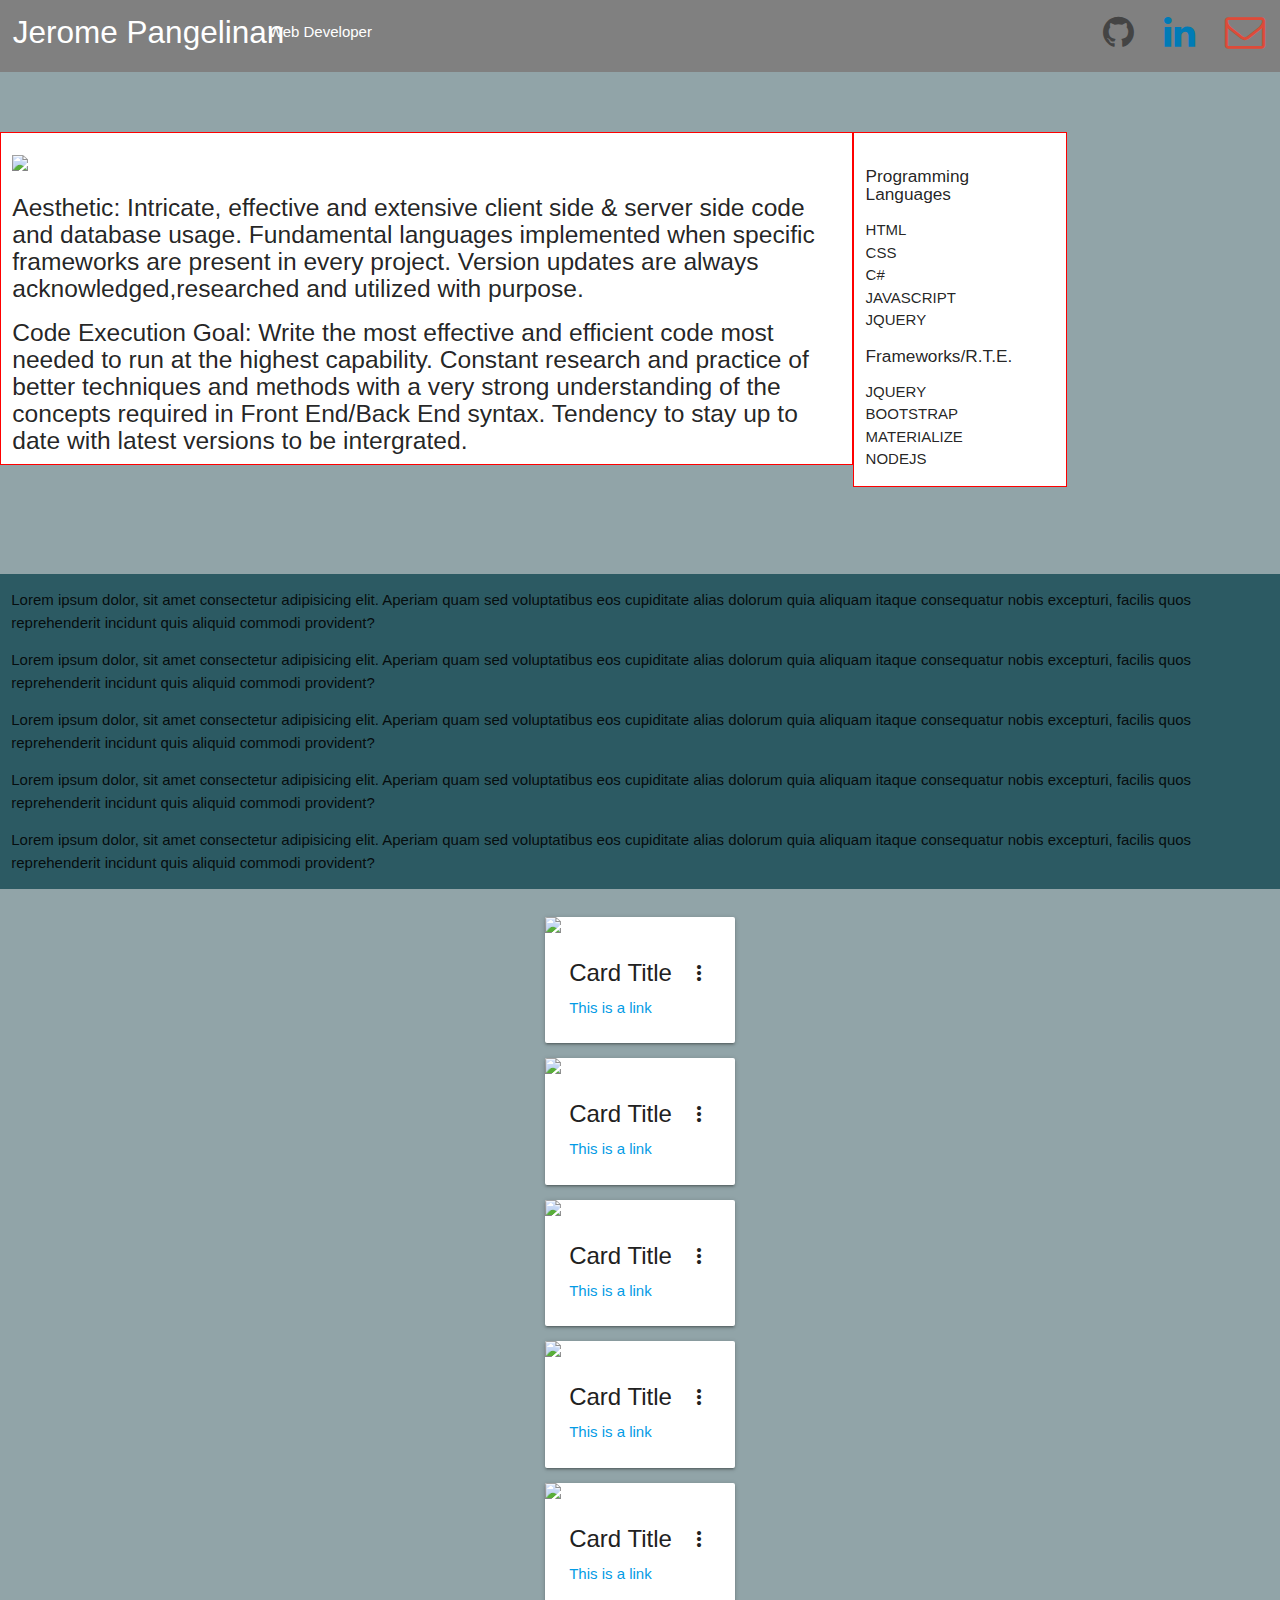
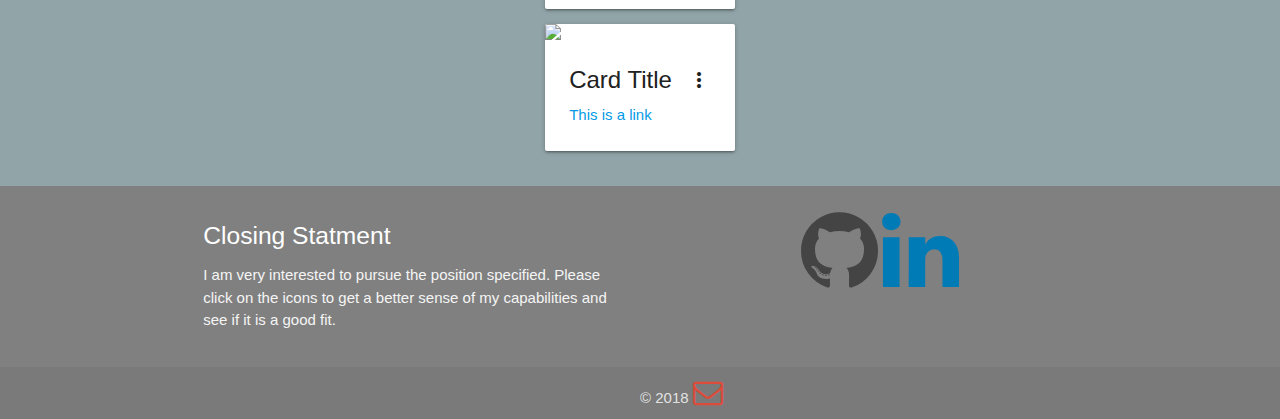
==== index.html @ c940fca6 "versionY" ====
<!doctype html>
<html>

<head>
  <meta charset="utf-8" />
  <meta http-equiv="X-UA-Compatible" content="IE=edge">
  <title>Page Title</title>
  <meta name="viewport" content="width=device-width, initial-scale=1">
  <link rel="stylesheet" href="https://cdnjs.cloudflare.com/ajax/libs/materialize/1.0.0/css/materialize.min.css">
  <link href="https://fonts.googleapis.com/icon?family=Material+Icons" rel="stylesheet">
  <link rel="stylesheet" href="https://maxcdn.bootstrapcdn.com/font-awesome/4.7.0/css/font-awesome.min.css">
  <!-- <link rel="stylesheet" type="text/css" media="screen" href="assets/css/meyer.css" /> -->
  <link rel="stylesheet" type="text/css" media="screen" href="assets/css/style.css" />

</head>

<body>
  <!-- Dropdown Structure -->
  <!-- <ul id="dropdown1" class="dropdown-content">
    <li><a href="#!">Project 1</a></li>
    <li><a href="#!">Project 2</a></li>
    <li class="divider"></li>
    <li><a href="#!">Burger</a></li>
    <li><a href="#!">Liri-Bot</a></li>
    <li><a href="#!">Friend Finder</a></li>
  </ul> -->
  <nav>
    <div id="nav" class="nav-wrapper">
      <a id="name" class="brand-logo">Jerome Pangelinan</a><a id="title">Web Developer</a>
      <ul class="right hide-on-med-and-down">
        <li><a id="github" class="nav-link" href="https://github.com/jponly" target="_blank"><i class="fa fa-github"
              style="font-size:36px; color:#444444"></i><span class="sr-only">(current)</span></a></li>
        <li> <a id="linkedin" class="nav-link" href="https://www.linkedin.com/in/jerome-pangelinan-09162031/" target="_blank"><i
              class="fa fa-linkedin" style="font-size:36px; color:#007BB6"></i><span class="sr-only">(current)</span></a></li>
        <li><a href="mailto:jpangeli514@gmail.com" target="_blank" id="send_email"><i class="	fa fa-envelope-o" style="font-size:40px;color:#DD4B39"></i></a></li>
        <!-- Dropdown Trigger -->
        <!-- <li><a class="dropdown-trigger" href="#!" data-target="dropdown1">Projects<i class="material-icons right"></i></a></li> -->
      </ul>
    </div>
  </nav>
  <br>
  <br>
  <br>

  <div class="row">
    <div id="bio" class="col s12 m4 l8">
      <br>
      <img id="photo" src="assets/css/medotcom.jpg">
      <h5 id="about_me" class="text_modif">Aesthetic: Intricate, effective and extensive client side & server side code
        and database usage. Fundamental languages implemented when specific frameworks are present in every project.
        Version updates are always acknowledged,researched and utilized with purpose.</h5>
      <h5 id="para2" class="text_modif">
        Code Execution Goal: Write the most effective and efficient code most needed to run at the highest capability.
        Constant research and practice of better techniques and methods with a very strong understanding of the
        concepts required in Front End/Back End syntax. Tendency to stay up to date with latest versions to be
        intergrated.</h5>

    </div>
    <div id="skills" class="col s12 m4 l2">
      <br>
      <h6 class="text_modif">Programming Languages</h6>
      <ul class="text_modif">
        <li>HTML</li>
        <li>CSS</li>
        <li>C#</li>
        <li>JAVASCRIPT</li>
        <li>JQUERY</li>

      </ul>
      <h6 class="text_modif">Frameworks/R.T.E.</h6>
      <ul class="text_modif">
        <li>JQUERY</li>
        <li>BOOTSTRAP</li>
        <li>MATERIALIZE</li>
        <li>NODEJS</li>
      </ul>

    </div>
  </div>
  <br>
  <br>
  <br>
  <div class="row">
      <div id="projectpages" class="col s12">
       <p>Lorem ipsum dolor, sit amet consectetur adipisicing elit. Aperiam quam sed voluptatibus eos cupiditate alias dolorum quia aliquam itaque consequatur nobis excepturi, facilis quos reprehenderit incidunt quis aliquid commodi provident?</p>
       <p>Lorem ipsum dolor, sit amet consectetur adipisicing elit. Aperiam quam sed voluptatibus eos cupiditate alias dolorum quia aliquam itaque consequatur nobis excepturi, facilis quos reprehenderit incidunt quis aliquid commodi provident?</p>
       <p>Lorem ipsum dolor, sit amet consectetur adipisicing elit. Aperiam quam sed voluptatibus eos cupiditate alias dolorum quia aliquam itaque consequatur nobis excepturi, facilis quos reprehenderit incidunt quis aliquid commodi provident?</p>
       <p>Lorem ipsum dolor, sit amet consectetur adipisicing elit. Aperiam quam sed voluptatibus eos cupiditate alias dolorum quia aliquam itaque consequatur nobis excepturi, facilis quos reprehenderit incidunt quis aliquid commodi provident?</p>
       <p>Lorem ipsum dolor, sit amet consectetur adipisicing elit. Aperiam quam sed voluptatibus eos cupiditate alias dolorum quia aliquam itaque consequatur nobis excepturi, facilis quos reprehenderit incidunt quis aliquid commodi provident?</p>
        
      </div>
    </div>

  </div>
  <div id="thirdpage" class="row">
    <div class="col s12">
      <div class="card">
        <div class="card-image waves-effect waves-block waves-light">
          <img class="activator" src="images/office.jpg">
        </div>
        <div class="card-content">
          <span class="card-title activator grey-text text-darken-4">Card Title<i class="material-icons right">more_vert</i></span>
          <p><a href="#">This is a link</a></p>
        </div>
        <div class="card-reveal">
          <span class="card-title grey-text text-darken-4">Card Title<i class="material-icons right">close</i></span>
          <p>Here is some more information about this product that is only revealed once clicked on.</p>
        </div>
      </div>
      <div class="card">
        <div class="card-image waves-effect waves-block waves-light">
          <img class="activator" src="images/office.jpg">
        </div>
        <div class="card-content">
          <span class="card-title activator grey-text text-darken-4">Card Title<i class="material-icons right">more_vert</i></span>
          <p><a href="#">This is a link</a></p>
        </div>
        <div class="card-reveal">
          <span class="card-title grey-text text-darken-4">Card Title<i class="material-icons right">close</i></span>
          <p>Here is some more information about this product that is only revealed once clicked on.</p>
        </div>
      </div>
      <div class="card">
        <div class="card-image waves-effect waves-block waves-light">
          <img class="activator" src="images/office.jpg">
        </div>
        <div class="card-content">
          <span class="card-title activator grey-text text-darken-4">Card Title<i class="material-icons right">more_vert</i></span>
          <p><a href="#">This is a link</a></p>
        </div>
        <div class="card-reveal">
          <span class="card-title grey-text text-darken-4">Card Title<i class="material-icons right">close</i></span>
          <p>Here is some more information about this product that is only revealed once clicked on.</p>
        </div>
      </div>
      <div class="card">
        <div class="card-image waves-effect waves-block waves-light">
          <img class="activator" src="images/office.jpg">
        </div>
        <div class="card-content">
          <span class="card-title activator grey-text text-darken-4">Card Title<i class="material-icons right">more_vert</i></span>
          <p><a href="#">This is a link</a></p>
        </div>
        <div class="card-reveal">
          <span class="card-title grey-text text-darken-4">Card Title<i class="material-icons right">close</i></span>
          <p>Here is some more information about this product that is only revealed once clicked on.</p>
        </div>
      </div>
      <div class="card">
        <div class="card-image waves-effect waves-block waves-light">
          <img class="activator" src="images/office.jpg">
        </div>
        <div class="card-content">
          <span class="card-title activator grey-text text-darken-4">Card Title<i class="material-icons right">more_vert</i></span>
          <p><a href="#">This is a link</a></p>
        </div>
        <div class="card-reveal">
          <span class="card-title grey-text text-darken-4">Card Title<i class="material-icons right">close</i></span>
          <p>Here is some more information about this product that is only revealed once clicked on.</p>
        </div>
      </div>
      <div class="card">
        <div class="card-image waves-effect waves-block waves-light">
          <img class="activator" src="images/office.jpg">
        </div>
        <div class="card-content">
          <span class="card-title activator grey-text text-darken-4">Card Title<i class="material-icons right">more_vert</i></span>
          <p><a href="#">This is a link</a></p>
        </div>
        <div class="card-reveal">
          <span class="card-title grey-text text-darken-4">Card Title<i class="material-icons right">close</i></span>
          <p>Here is some more information about this product that is only revealed once clicked on.</p>
        </div>
      </div>

    </div>
  </div>



  <!-- footer -->
  <footer id="footers" class="page-footer">
    <div class="container">
      <div class="row">
        <div class="col l6 s12">
          <h5 class="white-text">Closing Statment</h5>
          <p class="grey-text text-lighten-4">I am very interested to pursue the position specified. Please click on
            the icons to get a better sense of my capabilities and see if it is a good fit.</p>
        </div>
        <div class="col l4 offset-l2 s12">
          <!-- <h5 class="white-text">Links</h5> -->
          <a id="github" class="nav-link" href="https://github.com/jponly" target="_blank"><i class="fa fa-github"
              style="font-size:6rem; color:#444444"></i><span class="sr-only">(current)</span></a>
          <a id="linkedin" class="nav-link" href="https://www.linkedin.com/in/jerome-pangelinan-09162031/" target="_blank"><i
              class="fa fa-linkedin" style="font-size:6rem; color:#007BB6"></i><span class="sr-only">(current)</span></a>


        </div>
      </div>
    </div>
    <div class="footer-copyright">
      <div id="footernote" class="container">
        © 2018  <a href="mailto:jpangeli514@gmail.com" target="_blank" id="send_email"><i class="	fa fa-envelope-o" style="font-size:2rem;color:#DD4B39"></i></a>
      </div>
    </div>
  </footer>






  <script src="http://code.jquery.com/jquery-3.3.1.slim.min.js" crossorigin="anonymous"></script>
  <script src="https://cdnjs.cloudflare.com/ajax/libs/materialize/1.0.0/js/materialize.min.js"></script>
  <script src="assets/js/main.js"></script>
</body>

</html>
---- assets/css/style.css ----
body {
    display: flex;
    min-height: 100vh;
    flex-direction: column;
    background-color: rgb(145, 164, 168);
  }

  main {
    flex: 1 0 auto;
  }

  #nav {
      background-color: gray;
      height: 113%;
  }
  #photo {
      width: 15%;
  }
  
#secondpage {

   width: 100%;
    height: 80%;
   
}
#bio {
    background-color:white;
    border: 1px solid red;
}
#skills {
    background-color:white;
    border: 1px solid red;
}

#projectpages {
    width: 100%;
    height: 80%;
    background-color: rgb(44, 90, 99);
}

#footers {
    width: 100%;
    background-color: grey;
}
#name {
    margin-left:1%;
}
#title {
    margin-left:21%;
}
#footernote {
    margin-left: 50%;
}
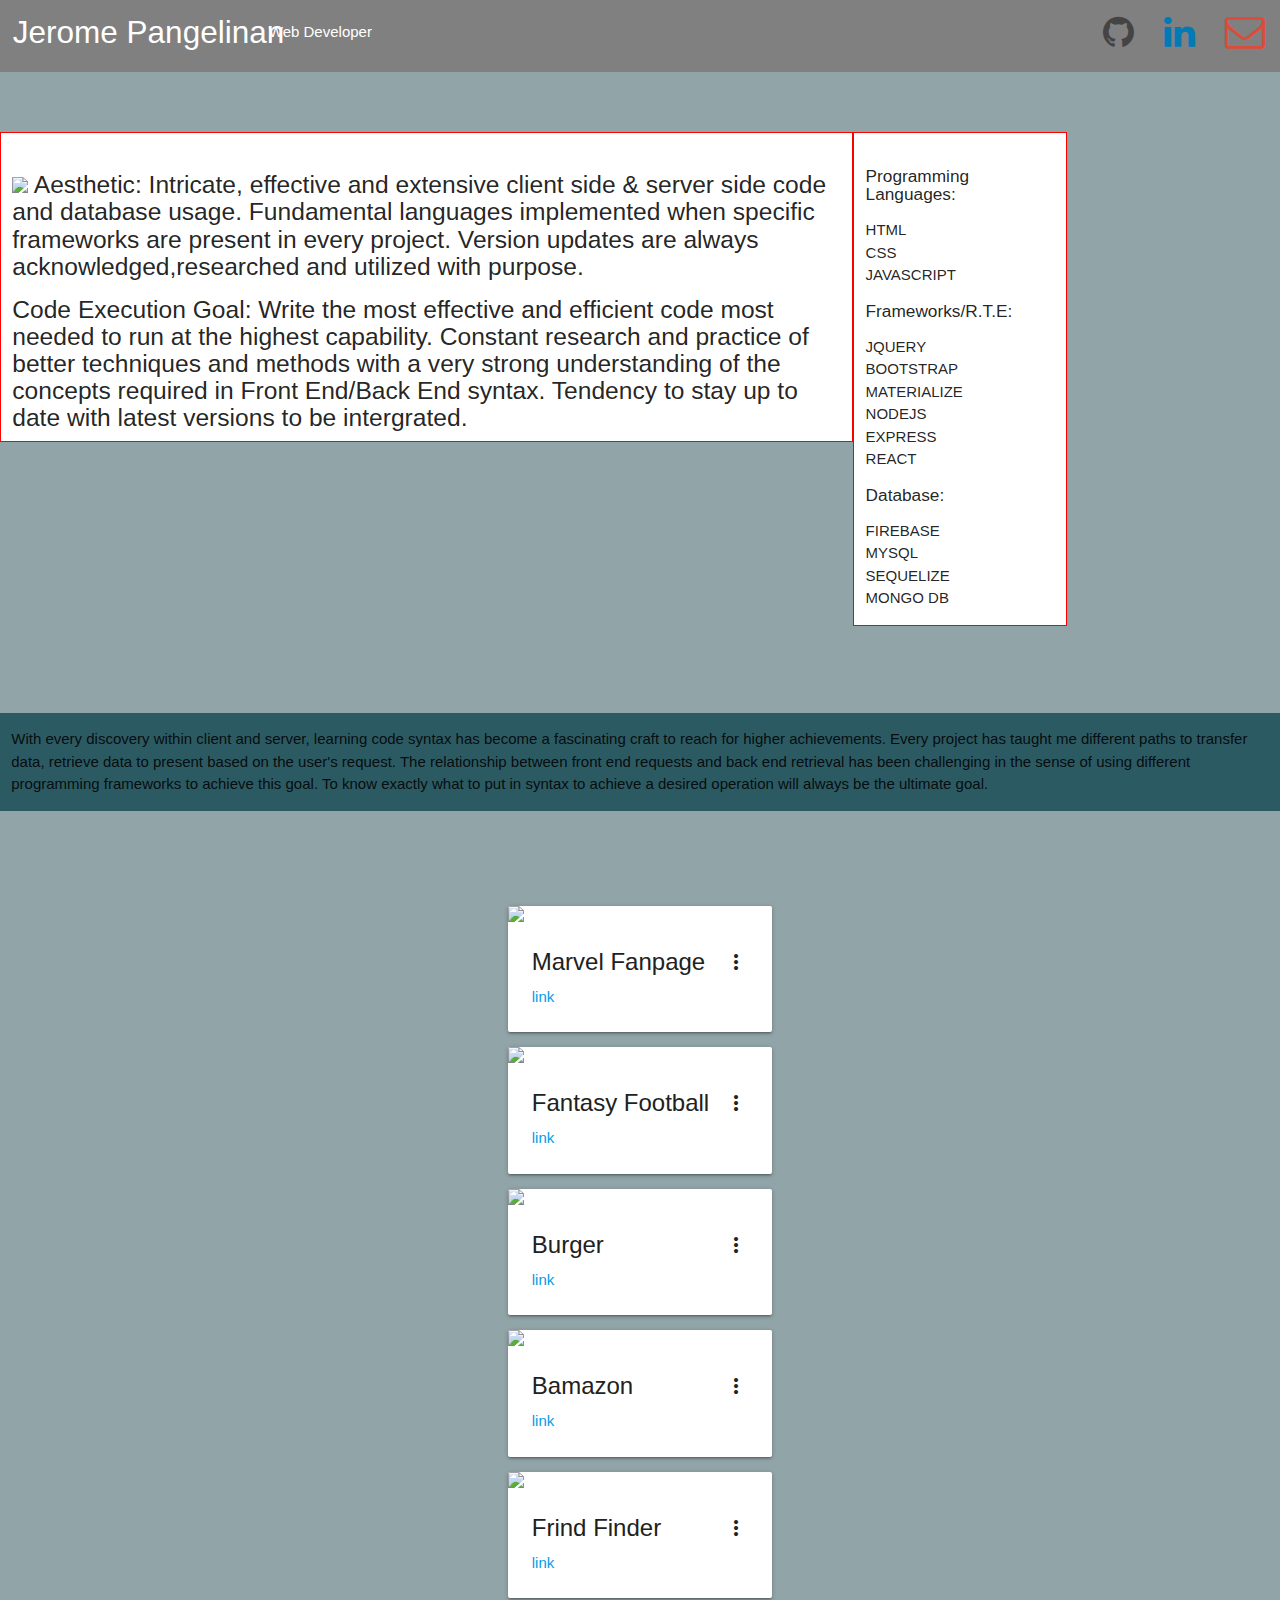
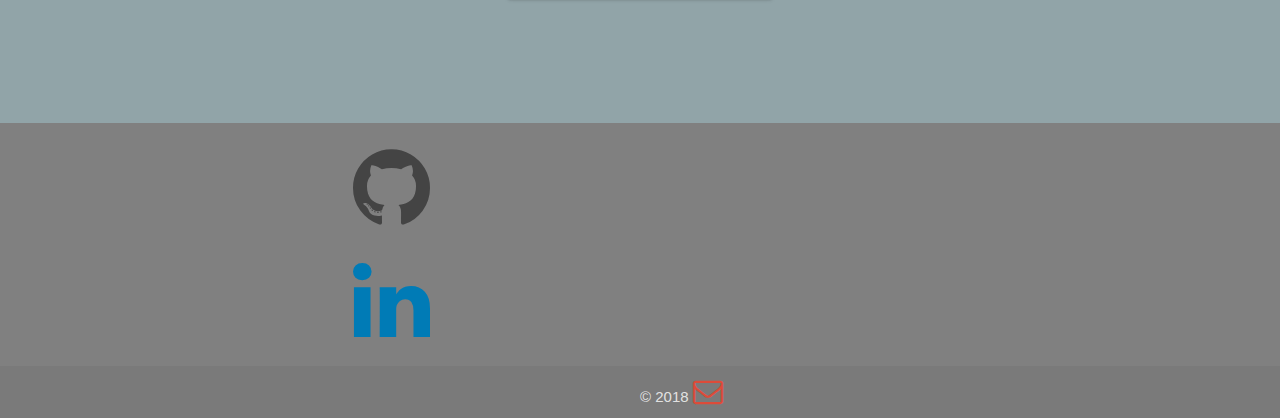
==== commit cca9cdc9: "versionD" ====
--- a/index.html
+++ b/index.html
@@ -4,26 +4,16 @@
 <head>
   <meta charset="utf-8" />
   <meta http-equiv="X-UA-Compatible" content="IE=edge">
-  <title>Page Title</title>
+  <title>JP Portfolio</title>
   <meta name="viewport" content="width=device-width, initial-scale=1">
   <link rel="stylesheet" href="https://cdnjs.cloudflare.com/ajax/libs/materialize/1.0.0/css/materialize.min.css">
   <link href="https://fonts.googleapis.com/icon?family=Material+Icons" rel="stylesheet">
   <link rel="stylesheet" href="https://maxcdn.bootstrapcdn.com/font-awesome/4.7.0/css/font-awesome.min.css">
-  <!-- <link rel="stylesheet" type="text/css" media="screen" href="assets/css/meyer.css" /> -->
   <link rel="stylesheet" type="text/css" media="screen" href="assets/css/style.css" />
 
 </head>
 
 <body>
-  <!-- Dropdown Structure -->
-  <!-- <ul id="dropdown1" class="dropdown-content">
-    <li><a href="#!">Project 1</a></li>
-    <li><a href="#!">Project 2</a></li>
-    <li class="divider"></li>
-    <li><a href="#!">Burger</a></li>
-    <li><a href="#!">Liri-Bot</a></li>
-    <li><a href="#!">Friend Finder</a></li>
-  </ul> -->
   <nav>
     <div id="nav" class="nav-wrapper">
       <a id="name" class="brand-logo">Jerome Pangelinan</a><a id="title">Web Developer</a>
@@ -33,8 +23,6 @@
         <li> <a id="linkedin" class="nav-link" href="https://www.linkedin.com/in/jerome-pangelinan-09162031/" target="_blank"><i
               class="fa fa-linkedin" style="font-size:36px; color:#007BB6"></i><span class="sr-only">(current)</span></a></li>
         <li><a href="mailto:jpangeli514@gmail.com" target="_blank" id="send_email"><i class="	fa fa-envelope-o" style="font-size:40px;color:#DD4B39"></i></a></li>
-        <!-- Dropdown Trigger -->
-        <!-- <li><a class="dropdown-trigger" href="#!" data-target="dropdown1">Projects<i class="material-icons right"></i></a></li> -->
       </ul>
     </div>
   </nav>
@@ -45,8 +33,8 @@
   <div class="row">
     <div id="bio" class="col s12 m4 l8">
       <br>
-      <img id="photo" src="assets/css/medotcom.jpg">
-      <h5 id="about_me" class="text_modif">Aesthetic: Intricate, effective and extensive client side & server side code
+      <h5 id="about_me" class="text_modif"><img id="photo" src="assets/css/me.jpg">
+        Aesthetic: Intricate, effective and extensive client side & server side code
         and database usage. Fundamental languages implemented when specific frameworks are present in every project.
         Version updates are always acknowledged,researched and utilized with purpose.</h5>
       <h5 id="para2" class="text_modif">
@@ -58,22 +46,32 @@
     </div>
     <div id="skills" class="col s12 m4 l2">
       <br>
-      <h6 class="text_modif">Programming Languages</h6>
+      <h6 class="text_modif">Programming Languages:</h6>
       <ul class="text_modif">
         <li>HTML</li>
         <li>CSS</li>
-        <li>C#</li>
         <li>JAVASCRIPT</li>
-        <li>JQUERY</li>
-
-      </ul>
-      <h6 class="text_modif">Frameworks/R.T.E.</h6>
+        
+
+      </ul>
+      <h6 class="text_modif">Frameworks/R.T.E:</h6>
       <ul class="text_modif">
         <li>JQUERY</li>
         <li>BOOTSTRAP</li>
         <li>MATERIALIZE</li>
         <li>NODEJS</li>
-      </ul>
+        <li>EXPRESS</li>
+        <li>REACT</li>
+      </ul>
+
+      <h6 class="text_modif">Database:</h6>
+      <ul class="text_modif">
+        <li>FIREBASE</li>
+        <li>MYSQL</li>
+        <li>SEQUELIZE</li>
+        <li>MONGO DB</li>
+      </ul>
+
 
     </div>
   </div>
@@ -81,117 +79,106 @@
   <br>
   <br>
   <div class="row">
-      <div id="projectpages" class="col s12">
-       <p>Lorem ipsum dolor, sit amet consectetur adipisicing elit. Aperiam quam sed voluptatibus eos cupiditate alias dolorum quia aliquam itaque consequatur nobis excepturi, facilis quos reprehenderit incidunt quis aliquid commodi provident?</p>
-       <p>Lorem ipsum dolor, sit amet consectetur adipisicing elit. Aperiam quam sed voluptatibus eos cupiditate alias dolorum quia aliquam itaque consequatur nobis excepturi, facilis quos reprehenderit incidunt quis aliquid commodi provident?</p>
-       <p>Lorem ipsum dolor, sit amet consectetur adipisicing elit. Aperiam quam sed voluptatibus eos cupiditate alias dolorum quia aliquam itaque consequatur nobis excepturi, facilis quos reprehenderit incidunt quis aliquid commodi provident?</p>
-       <p>Lorem ipsum dolor, sit amet consectetur adipisicing elit. Aperiam quam sed voluptatibus eos cupiditate alias dolorum quia aliquam itaque consequatur nobis excepturi, facilis quos reprehenderit incidunt quis aliquid commodi provident?</p>
-       <p>Lorem ipsum dolor, sit amet consectetur adipisicing elit. Aperiam quam sed voluptatibus eos cupiditate alias dolorum quia aliquam itaque consequatur nobis excepturi, facilis quos reprehenderit incidunt quis aliquid commodi provident?</p>
-        
-      </div>
-    </div>
-
-  </div>
+    <div id="projectpages" class="col s12">
+      <p> With every discovery within client and server, learning code syntax has become a fascinating craft to reach for higher
+        achievements. Every project has taught me different paths to transfer data, retrieve data to present based on the user's request.
+        The relationship between front end requests and back end retrieval has been challenging in the sense of using different programming frameworks to achieve this 
+        goal. To know exactly what to put in syntax to achieve a desired operation will always be the ultimate goal.
+     </p>
+
+    </div>
+  </div>
+
+  </div>
+  <br>
+  <br>
+  <br>
   <div id="thirdpage" class="row">
     <div class="col s12">
-      <div class="card">
-        <div class="card-image waves-effect waves-block waves-light">
-          <img class="activator" src="images/office.jpg">
-        </div>
-        <div class="card-content">
-          <span class="card-title activator grey-text text-darken-4">Card Title<i class="material-icons right">more_vert</i></span>
-          <p><a href="#">This is a link</a></p>
-        </div>
-        <div class="card-reveal">
-          <span class="card-title grey-text text-darken-4">Card Title<i class="material-icons right">close</i></span>
-          <p>Here is some more information about this product that is only revealed once clicked on.</p>
-        </div>
-      </div>
-      <div class="card">
-        <div class="card-image waves-effect waves-block waves-light">
-          <img class="activator" src="images/office.jpg">
-        </div>
-        <div class="card-content">
-          <span class="card-title activator grey-text text-darken-4">Card Title<i class="material-icons right">more_vert</i></span>
-          <p><a href="#">This is a link</a></p>
-        </div>
-        <div class="card-reveal">
-          <span class="card-title grey-text text-darken-4">Card Title<i class="material-icons right">close</i></span>
-          <p>Here is some more information about this product that is only revealed once clicked on.</p>
-        </div>
-      </div>
-      <div class="card">
-        <div class="card-image waves-effect waves-block waves-light">
-          <img class="activator" src="images/office.jpg">
-        </div>
-        <div class="card-content">
-          <span class="card-title activator grey-text text-darken-4">Card Title<i class="material-icons right">more_vert</i></span>
-          <p><a href="#">This is a link</a></p>
-        </div>
-        <div class="card-reveal">
-          <span class="card-title grey-text text-darken-4">Card Title<i class="material-icons right">close</i></span>
-          <p>Here is some more information about this product that is only revealed once clicked on.</p>
-        </div>
-      </div>
-      <div class="card">
-        <div class="card-image waves-effect waves-block waves-light">
-          <img class="activator" src="images/office.jpg">
-        </div>
-        <div class="card-content">
-          <span class="card-title activator grey-text text-darken-4">Card Title<i class="material-icons right">more_vert</i></span>
-          <p><a href="#">This is a link</a></p>
-        </div>
-        <div class="card-reveal">
-          <span class="card-title grey-text text-darken-4">Card Title<i class="material-icons right">close</i></span>
-          <p>Here is some more information about this product that is only revealed once clicked on.</p>
-        </div>
-      </div>
-      <div class="card">
-        <div class="card-image waves-effect waves-block waves-light">
-          <img class="activator" src="images/office.jpg">
-        </div>
-        <div class="card-content">
-          <span class="card-title activator grey-text text-darken-4">Card Title<i class="material-icons right">more_vert</i></span>
-          <p><a href="#">This is a link</a></p>
-        </div>
-        <div class="card-reveal">
-          <span class="card-title grey-text text-darken-4">Card Title<i class="material-icons right">close</i></span>
-          <p>Here is some more information about this product that is only revealed once clicked on.</p>
-        </div>
-      </div>
-      <div class="card">
-        <div class="card-image waves-effect waves-block waves-light">
-          <img class="activator" src="images/office.jpg">
-        </div>
-        <div class="card-content">
-          <span class="card-title activator grey-text text-darken-4">Card Title<i class="material-icons right">more_vert</i></span>
-          <p><a href="#">This is a link</a></p>
-        </div>
-        <div class="card-reveal">
-          <span class="card-title grey-text text-darken-4">Card Title<i class="material-icons right">close</i></span>
-          <p>Here is some more information about this product that is only revealed once clicked on.</p>
-        </div>
-      </div>
-
-    </div>
-  </div>
-
-
+      <div id="Marvel" class="card">
+        <div class="card-image waves-effect waves-block waves-light">
+          <img id="marvelPhoto" class="activator" src="assets/css/marvelFanpage.jpg">
+        </div>
+        <div class="card-content">
+          <span class="card-title activator grey-text text-darken-4">Marvel Fanpage<i class="material-icons right">more_vert</i></span>
+          <p><a href="https://jponly.github.io/Project1/" target="blank">link</a></p>
+        </div>
+        <div class="card-reveal">
+          <span class="card-title grey-text text-darken-4">Marvel Fanpage<i class="material-icons right">close</i></span>
+          <p>HTML Structure with added bootstrap elements for interactive fanpage.</p>
+        </div>
+      </div>
+      <div id="FantasyFootball" class="card">
+        <div class="card-image waves-effect waves-block waves-light">
+          <img id="ff" class="activator" src="assets/css/FFootball.jpg">
+        </div>
+        <div class="card-content">
+          <span class="card-title activator grey-text text-darken-4">Fantasy Football<i class="material-icons right">more_vert</i></span>
+          <p><a href="https://secret-taiga-75922.herokuapp.com/" target="blank">link</a></p>
+        </div>
+        <div class="card-reveal">
+          <span class="card-title grey-text text-darken-4">Fantasy Football<i class="material-icons right">close</i></span>
+          <p>M-V-C Paradigm utilize for "Scratcher" Fantasy Football one game play.</p>
+        </div>
+      </div>
+      <div id="Burger" class="card">
+        <div class="card-image waves-effect waves-block waves-light">
+          <img id="burger" class="activator" src="assets/css/burgerapp.jpg">
+        </div>
+        <div class="card-content">
+          <span class="card-title activator grey-text text-darken-4">Burger<i class="material-icons right">more_vert</i></span>
+          <p><a href="https://safe-beyond-42662.herokuapp.com/" target="blank">link</a></p>
+        </div>
+        <div class="card-reveal">
+          <span class="card-title grey-text text-darken-4">Burger<i class="material-icons right">close</i></span>
+          <p>App uses MySQL and Handlbars to log entry and status of eaten/non eaten burger entries.</p>
+        </div>
+      </div>
+      <div id="Bamazon" class="card">
+        <div class="card-image waves-effect waves-block waves-light">
+          <img id="bamazon" class="activator" src="assets/css/bamazonapp.jpg">
+        </div>
+        <div class="card-content">
+          <span class="card-title activator grey-text text-darken-4">Bamazon<i class="material-icons right">more_vert</i></span>
+          <p><a href="https://github.com/jponly/MYSQL-Store/blob/master/README.md" target="blank">link</a></p>
+        </div>
+        <div class="card-reveal">
+          <span class="card-title grey-text text-darken-4">Bamazon<i class="material-icons right">close</i></span>
+          <p>Command Line server only virtual store to purchase and alter products and inventory.</p>
+        </div>
+      </div>
+      <div id="FriendFind" class="card">
+        <div class="card-image waves-effect waves-block waves-light">
+          <img id="friendfind" class="activator" src="assets/css/friendfindapp.jpg">
+        </div>
+        <div class="card-content">
+          <span class="card-title activator grey-text text-darken-4">Frind Finder<i class="material-icons right">more_vert</i></span>
+          <p><a href="https://shielded-river-43702.herokuapp.com/" target="blank">link</a></p>
+        </div>
+        <div class="card-reveal">
+          <span class="card-title grey-text text-darken-4">Friend Finder<i class="material-icons right">close</i></span>
+          <p>Front-End and Back-End connect to pair friends based on entry of quiz answers to best match.</p>
+        </div>
+      </div>
+
+    </div>
+  </div>
+
+  <br>
+  <br>
+  <br>
+  <br>
 
   <!-- footer -->
   <footer id="footers" class="page-footer">
     <div class="container">
       <div class="row">
-        <div class="col l6 s12">
-          <h5 class="white-text">Closing Statment</h5>
-          <p class="grey-text text-lighten-4">I am very interested to pursue the position specified. Please click on
-            the icons to get a better sense of my capabilities and see if it is a good fit.</p>
-        </div>
-        <div class="col l4 offset-l2 s12">
-          <!-- <h5 class="white-text">Links</h5> -->
+        <div id="sociallink" class="col l4 offset-l2 s12">
           <a id="github" class="nav-link" href="https://github.com/jponly" target="_blank"><i class="fa fa-github"
               style="font-size:6rem; color:#444444"></i><span class="sr-only">(current)</span></a>
-          <a id="linkedin" class="nav-link" href="https://www.linkedin.com/in/jerome-pangelinan-09162031/" target="_blank"><i
+          <br>
+          <br>
+          <a id="linkedins" class="nav-link" href="https://www.linkedin.com/in/jerome-pangelinan-09162031/" target="_blank"><i
               class="fa fa-linkedin" style="font-size:6rem; color:#007BB6"></i><span class="sr-only">(current)</span></a>
 
 
@@ -200,7 +187,8 @@
     </div>
     <div class="footer-copyright">
       <div id="footernote" class="container">
-        © 2018  <a href="mailto:jpangeli514@gmail.com" target="_blank" id="send_email"><i class="	fa fa-envelope-o" style="font-size:2rem;color:#DD4B39"></i></a>
+        © 2018 <a href="mailto:jpangeli514@gmail.com" target="_blank" id="send_email"><i class="	fa fa-envelope-o"
+            style="font-size:2rem;color:#DD4B39"></i></a>
       </div>
     </div>
   </footer>
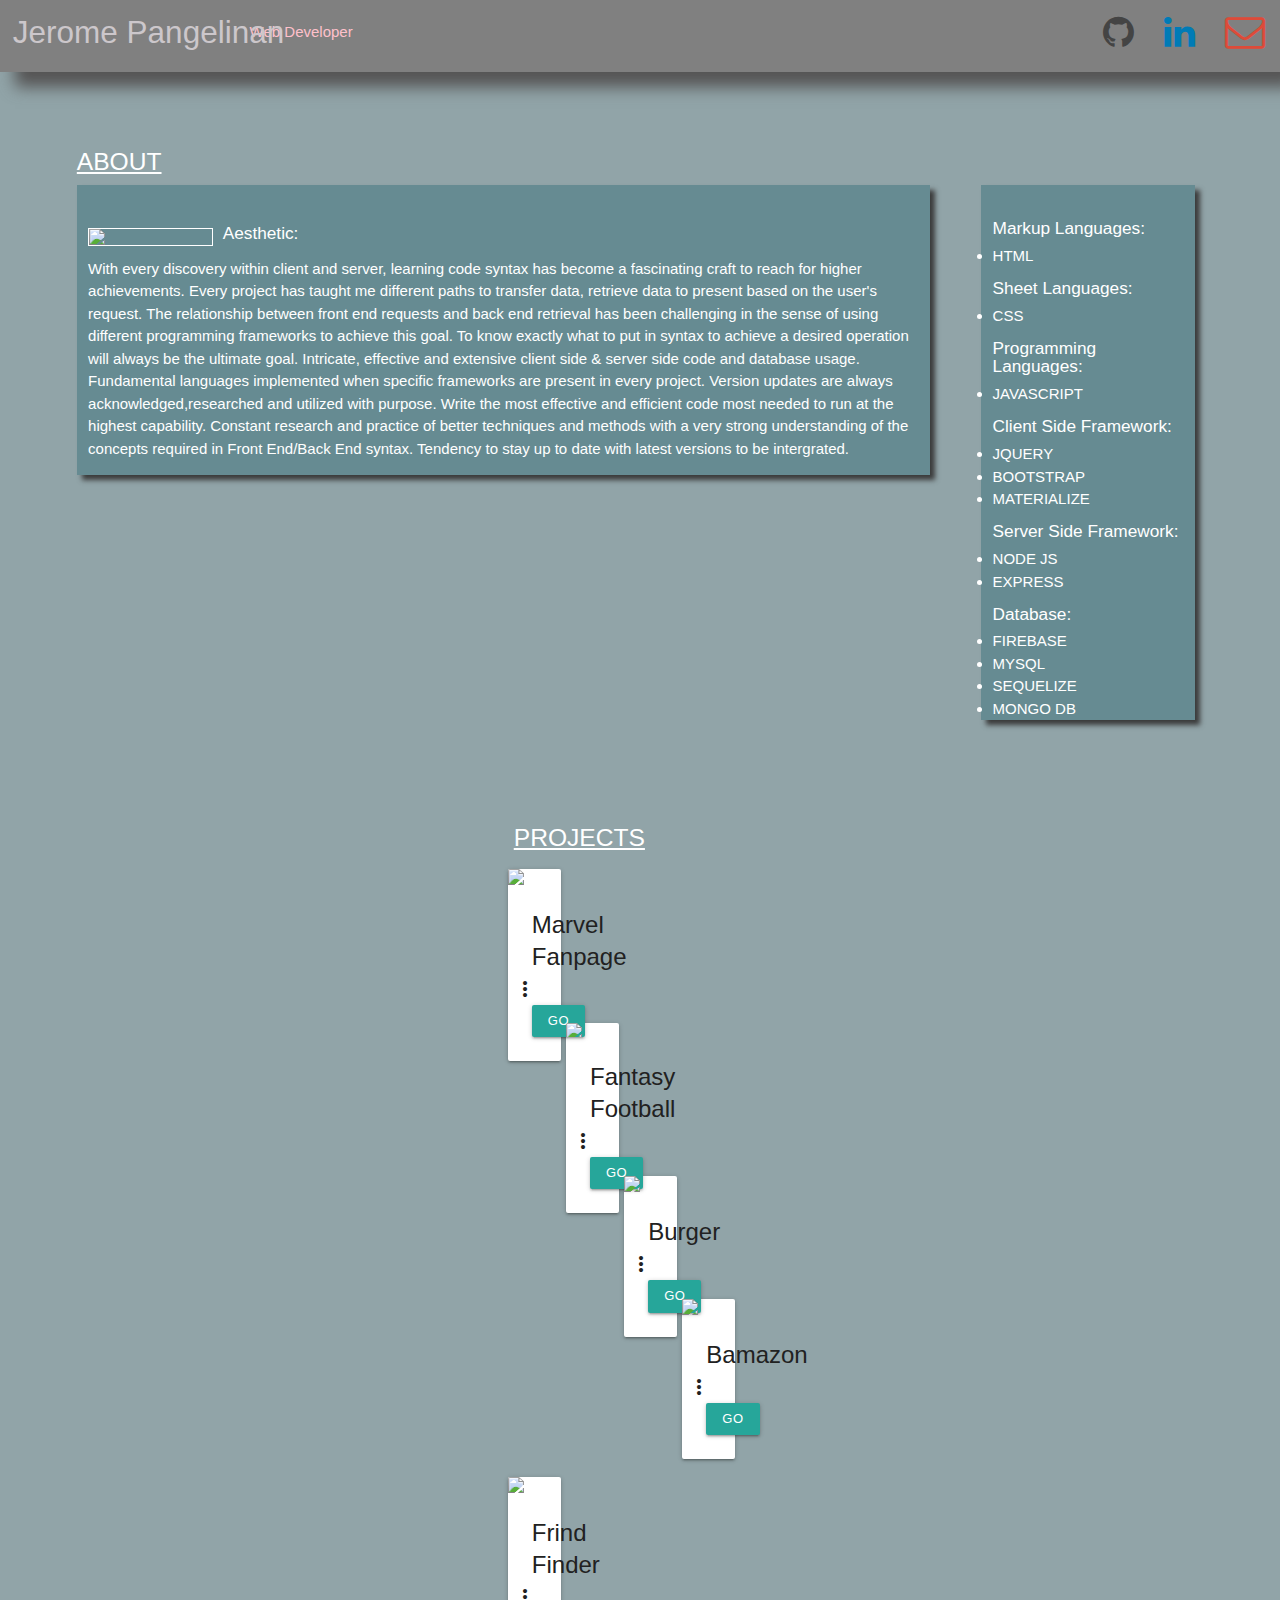
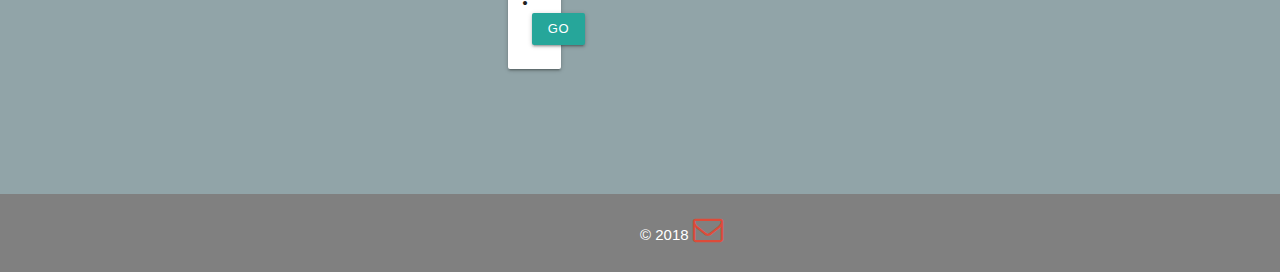
==== commit 9e7c7830: "revision" ====
--- a/index.html
+++ b/index.html
@@ -29,71 +29,79 @@
   <br>
   <br>
   <br>
-
+  <h5 id="ab"><u>ABOUT</u></h5>
   <div class="row">
     <div id="bio" class="col s12 m4 l8">
       <br>
-      <h5 id="about_me" class="text_modif"><img id="photo" src="assets/css/me.jpg">
-        Aesthetic: Intricate, effective and extensive client side & server side code
-        and database usage. Fundamental languages implemented when specific frameworks are present in every project.
-        Version updates are always acknowledged,researched and utilized with purpose.</h5>
-      <h5 id="para2" class="text_modif">
-        Code Execution Goal: Write the most effective and efficient code most needed to run at the highest capability.
+      <h5 id="about_me" class="text_modif"><img id="photo" src="assets/css/me.jpg" style="float: left; margin: 4px 10px 0px 0px;">
+        <h6><strong>Aesthetic:</strong></h6>
+        <p>With every discovery within client and server, learning code syntax has become a fascinating craft to reach
+          for higher
+          achievements. Every project has taught me different paths to transfer data, retrieve data to present based on
+          the user's request.
+          The relationship between front end requests and back end retrieval has been challenging in the sense of using
+          different programming frameworks to achieve this
+          goal. To know exactly what to put in syntax to achieve a desired operation will always be the ultimate goal.
+          Intricate, effective and extensive client side & server side code
+          and database usage. Fundamental languages implemented when specific frameworks are present in every project.
+          Version updates are always acknowledged,researched and utilized with purpose.
+          Write the most effective and efficient code most needed to run at the highest capability.
+          Constant research and practice of better techniques and methods with a very strong understanding of the
+          concepts required in Front End/Back End syntax. Tendency to stay up to date with latest versions to be
+          intergrated.</p>
+      </h5>
+      <!-- <h5 id="para2" class="text_modif">
+        <h6>Code Execution Goal:</h6>
+        Write the most effective and efficient code most needed to run at the highest capability.
         Constant research and practice of better techniques and methods with a very strong understanding of the
         concepts required in Front End/Back End syntax. Tendency to stay up to date with latest versions to be
-        intergrated.</h5>
-
+        intergrated.
+      </h5> -->
     </div>
     <div id="skills" class="col s12 m4 l2">
       <br>
-      <h6 class="text_modif">Programming Languages:</h6>
-      <ul class="text_modif">
+      <h6 class="text_modif"><strong>Markup Languages:</strong></h6>
+      <ul.a class="text_modif">
         <li>HTML</li>
-        <li>CSS</li>
-        <li>JAVASCRIPT</li>
-        
-
-      </ul>
-      <h6 class="text_modif">Frameworks/R.T.E:</h6>
-      <ul class="text_modif">
-        <li>JQUERY</li>
-        <li>BOOTSTRAP</li>
-        <li>MATERIALIZE</li>
-        <li>NODEJS</li>
-        <li>EXPRESS</li>
-        <li>REACT</li>
-      </ul>
-
-      <h6 class="text_modif">Database:</h6>
-      <ul class="text_modif">
-        <li>FIREBASE</li>
-        <li>MYSQL</li>
-        <li>SEQUELIZE</li>
-        <li>MONGO DB</li>
-      </ul>
+        <h6 class="text_modif"><strong>Sheet Languages:</strong></h6>
+        <ul.a class="text_modif">
+          <li>CSS</li>
+          <h6 class="text_modif"><strong>Programming Languages:</strong></h6>
+          <ul.a class="text_modif">
+            <li>JAVASCRIPT</li>
+
+
+            </ul>
+            <h6 class="text_modif"><strong>Client Side Framework:</strong></h6>
+            <ul.a class="text_modif">
+              <li>JQUERY</li>
+              <li>BOOTSTRAP</li>
+              <li>MATERIALIZE</li>
+              </ul>
+              </ul>
+              <h6 class="text_modif"><strong>Server Side Framework:</strong></h6>
+              <ul.a class="text_modif">
+                <li>NODE JS</li>
+                <li>EXPRESS</li>
+                </ul>
+                <h6 class="text_modif"><strong>Database:</strong></h6>
+                <ul.a class="text_modif">
+                  <li>FIREBASE</li>
+                  <li>MYSQL</li>
+                  <li>SEQUELIZE</li>
+                  <li>MONGO DB</li>
+                  </ul>
 
 
     </div>
   </div>
-  <br>
-  <br>
-  <br>
-  <div class="row">
-    <div id="projectpages" class="col s12">
-      <p> With every discovery within client and server, learning code syntax has become a fascinating craft to reach for higher
-        achievements. Every project has taught me different paths to transfer data, retrieve data to present based on the user's request.
-        The relationship between front end requests and back end retrieval has been challenging in the sense of using different programming frameworks to achieve this 
-        goal. To know exactly what to put in syntax to achieve a desired operation will always be the ultimate goal.
-     </p>
-
-    </div>
+
   </div>
-
-  </div>
   <br>
   <br>
   <br>
   <div id="thirdpage" class="row">
+      <h5 id="proj"><u>PROJECTS</u></h5>
     <div class="col s12">
       <div id="Marvel" class="card">
         <div class="card-image waves-effect waves-block waves-light">
@@ -101,7 +109,7 @@
         </div>
         <div class="card-content">
           <span class="card-title activator grey-text text-darken-4">Marvel Fanpage<i class="material-icons right">more_vert</i></span>
-          <p><a href="https://jponly.github.io/Project1/" target="blank">link</a></p>
+          <p><a href="https://jponly.github.io/Project1/" class="waves-effect waves-light btn-small" target="blank">GO</a></p>
         </div>
         <div class="card-reveal">
           <span class="card-title grey-text text-darken-4">Marvel Fanpage<i class="material-icons right">close</i></span>
@@ -114,7 +122,7 @@
         </div>
         <div class="card-content">
           <span class="card-title activator grey-text text-darken-4">Fantasy Football<i class="material-icons right">more_vert</i></span>
-          <p><a href="https://secret-taiga-75922.herokuapp.com/" target="blank">link</a></p>
+          <p><a href="https://secret-taiga-75922.herokuapp.com/" class="waves-effect waves-light btn-small" target="blank">GO</a></p>
         </div>
         <div class="card-reveal">
           <span class="card-title grey-text text-darken-4">Fantasy Football<i class="material-icons right">close</i></span>
@@ -127,7 +135,7 @@
         </div>
         <div class="card-content">
           <span class="card-title activator grey-text text-darken-4">Burger<i class="material-icons right">more_vert</i></span>
-          <p><a href="https://safe-beyond-42662.herokuapp.com/" target="blank">link</a></p>
+          <p><a href="https://safe-beyond-42662.herokuapp.com/" class="waves-effect waves-light btn-small" target="blank">GO</a></p>
         </div>
         <div class="card-reveal">
           <span class="card-title grey-text text-darken-4">Burger<i class="material-icons right">close</i></span>
@@ -140,7 +148,8 @@
         </div>
         <div class="card-content">
           <span class="card-title activator grey-text text-darken-4">Bamazon<i class="material-icons right">more_vert</i></span>
-          <p><a href="https://github.com/jponly/MYSQL-Store/blob/master/README.md" target="blank">link</a></p>
+          <p><a href="https://github.com/jponly/MYSQL-Store/blob/master/README.md" class="waves-effect waves-light btn-small"
+              target="blank">GO</a></p>
         </div>
         <div class="card-reveal">
           <span class="card-title grey-text text-darken-4">Bamazon<i class="material-icons right">close</i></span>
@@ -153,7 +162,7 @@
         </div>
         <div class="card-content">
           <span class="card-title activator grey-text text-darken-4">Frind Finder<i class="material-icons right">more_vert</i></span>
-          <p><a href="https://shielded-river-43702.herokuapp.com/" target="blank">link</a></p>
+          <p><a href="https://shielded-river-43702.herokuapp.com/" class="waves-effect waves-light btn-small" target="blank">GO</a></p>
         </div>
         <div class="card-reveal">
           <span class="card-title grey-text text-darken-4">Friend Finder<i class="material-icons right">close</i></span>
@@ -171,7 +180,7 @@
 
   <!-- footer -->
   <footer id="footers" class="page-footer">
-    <div class="container">
+    <!-- <div class="container">
       <div class="row">
         <div id="sociallink" class="col l4 offset-l2 s12">
           <a id="github" class="nav-link" href="https://github.com/jponly" target="_blank"><i class="fa fa-github"
@@ -184,12 +193,11 @@
 
         </div>
       </div>
-    </div>
-    <div class="footer-copyright">
-      <div id="footernote" class="container">
-        © 2018 <a href="mailto:jpangeli514@gmail.com" target="_blank" id="send_email"><i class="	fa fa-envelope-o"
-            style="font-size:2rem;color:#DD4B39"></i></a>
-      </div>
+    </div> -->
+    <!-- <div class="footer-copyright"> -->
+    <div id="footernote" class="container">
+      © 2018 <a href="mailto:jpangeli514@gmail.com" target="_blank" id="send_email"><i class="	fa fa-envelope-o" style="font-size:2rem;color:#DD4B39"></i></a>
+    </div>
     </div>
   </footer>
 
--- a/assets/css/style.css
+++ b/assets/css/style.css
@@ -12,9 +12,13 @@
   #nav {
       background-color: gray;
       height: 113%;
+      box-shadow: 15px 15px 15px rgb(85, 84, 84);
   }
   #photo {
       width: 15%;
+      border: 1px solid white;
+      margin-top: -3%;
+   
   }
   
 #secondpage {
@@ -24,18 +28,40 @@
    
 }
 #bio {
-    background-color:white;
-    border: 1px solid red;
+    margin-left:6%;
+    background-color:rgb(102, 139, 146);
+    /* border: .5px solid white; */
+    box-shadow: 5px 5px 5px rgb(59, 59, 59);
+    color:white;
+}
+#ab {
+    color:white;
+    margin-left:6%;
+}
+#proj {
+    color:white;
+    margin-left:6%;
+}
+#about_me {
+    font-size: 120%;
+   
+}
+#para2 {
+    font-size: 120%;
 }
 #skills {
-    background-color:white;
-    border: 1px solid red;
+    margin-left:4%;
+    background-color:rgb(102, 139, 146);
+    /* border: .5px solid white; */
+    box-shadow: 5px 5px 5px rgb(59, 59, 59);
+    color:white;
 }
 
 #projectpages {
     width: 100%;
     height: 80%;
-    background-color: rgb(44, 90, 99);
+    background-color:rgb(102, 139, 146);
+    color: white;
 }
 
 #footers {
@@ -44,10 +70,74 @@
 }
 #name {
     margin-left:1%;
+    color: rgb(204, 199, 203);
 }
 #title {
-    margin-left:21%;
+    margin-left:19.5%;
+    margin-bottom:3%;
+    color:pink;
 }
 #footernote {
     margin-left: 50%;
-}+    padding-bottom: 2%;
+}
+
+#sociallink {
+    margin-left:50%;
+}
+  
+    #Marvel {
+        width:20%;
+    }
+    #marvelPhoto {
+        width: 100%;
+    }
+    #FantasyFootball {
+        width:20%;
+        height:-5%; 
+        float:right;
+       margin-right:58%;
+       margin-top:-19.9%;
+       padding-bottom:-4%;
+    }
+
+    #ff {
+        width: 100%; 
+        margin-bottom: -4.5%; 
+    }
+    #Burger {
+        clear:both;
+        width:20%;
+        float:right;
+        margin-right:36%;
+        margin-top:-20%;
+    }
+    #burger {
+        width: 100%;
+        margin-bottom: 1%;
+    }
+    #FriendFind {
+       clear: both;
+        float:right;
+        width:20%;
+        margin-top:1%;
+        margin-right:80%;
+    }
+    #friendfind {
+        width: 100%;
+       
+    }
+    #Bamazon {
+        clear: both;
+        float:right;
+        width:20%;
+        margin-top:-20%;
+        margin-right:14%;
+        padding-top:-.6%;
+        
+    }
+    #bamazon {
+        width: 129%;
+        height:-3%;
+        
+    }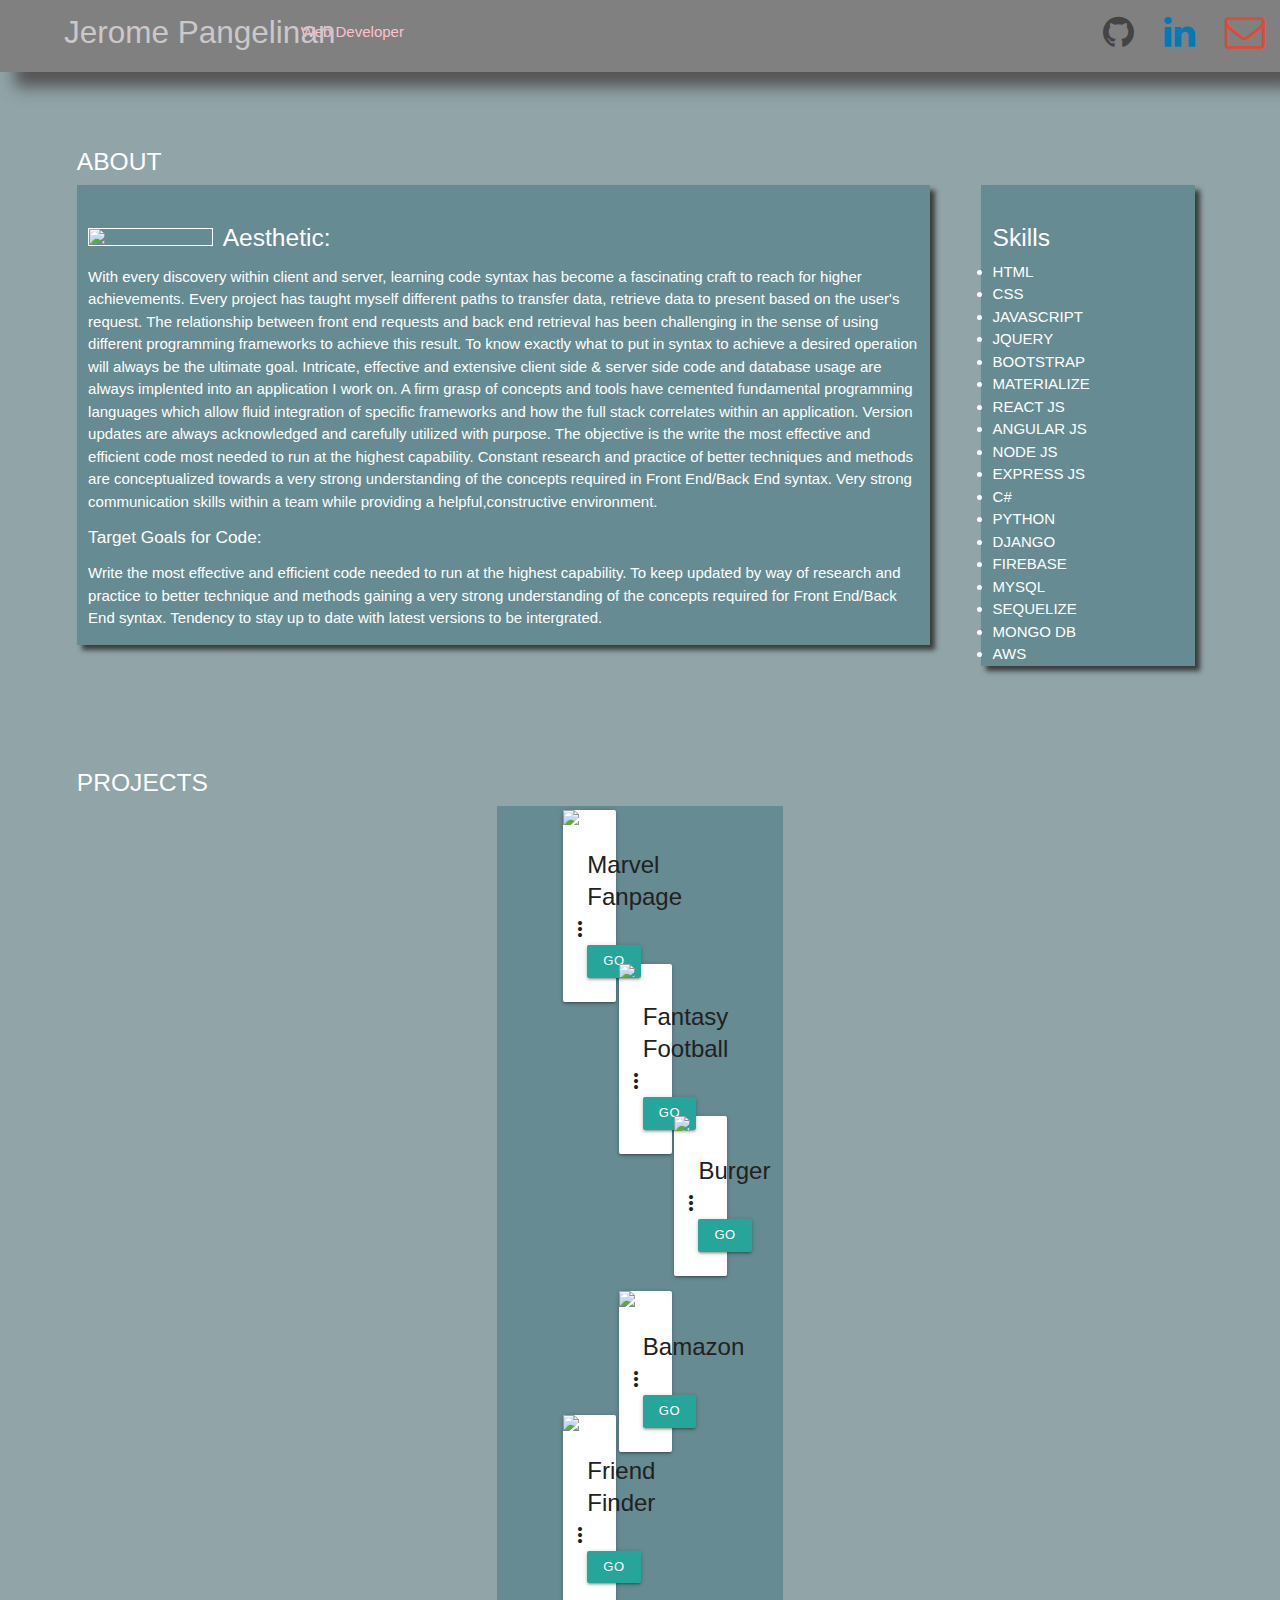
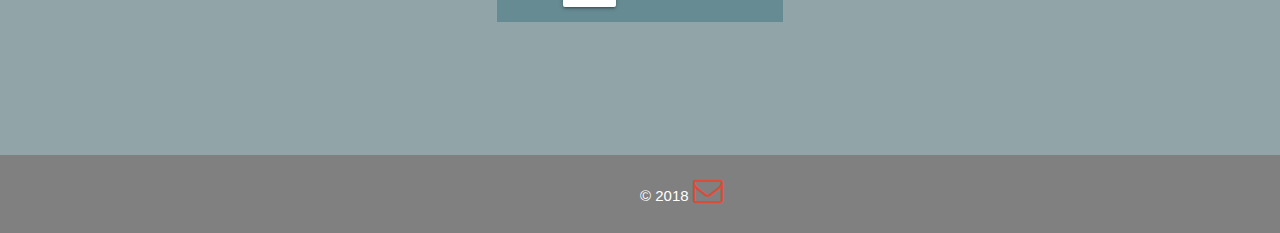
==== commit 134564e5: "changed format" ====
--- a/index.html
+++ b/index.html
@@ -29,70 +29,67 @@
   <br>
   <br>
   <br>
-  <h5 id="ab"><u>ABOUT</u></h5>
+  <h5 id="ab">ABOUT</h5>
   <div class="row">
     <div id="bio" class="col s12 m4 l8">
       <br>
       <h5 id="about_me" class="text_modif"><img id="photo" src="assets/css/me.jpg" style="float: left; margin: 4px 10px 0px 0px;">
-        <h6><strong>Aesthetic:</strong></h6>
+        <h5><strong>Aesthetic:</strong></h5>
         <p>With every discovery within client and server, learning code syntax has become a fascinating craft to reach
           for higher
-          achievements. Every project has taught me different paths to transfer data, retrieve data to present based on
+          achievements. Every project has taught myself different paths to transfer data, retrieve data to present
+          based on
           the user's request.
           The relationship between front end requests and back end retrieval has been challenging in the sense of using
           different programming frameworks to achieve this
-          goal. To know exactly what to put in syntax to achieve a desired operation will always be the ultimate goal.
+          result. To know exactly what to put in syntax to achieve a desired operation will always be the ultimate
+          goal.
           Intricate, effective and extensive client side & server side code
-          and database usage. Fundamental languages implemented when specific frameworks are present in every project.
-          Version updates are always acknowledged,researched and utilized with purpose.
-          Write the most effective and efficient code most needed to run at the highest capability.
-          Constant research and practice of better techniques and methods with a very strong understanding of the
-          concepts required in Front End/Back End syntax. Tendency to stay up to date with latest versions to be
-          intergrated.</p>
+          and database usage are always implented into an application I work on. A firm grasp of concepts and tools
+          have cemented fundamental programming languages which allow fluid integration of specific frameworks and how
+          the full stack correlates within an application.
+          Version updates are always acknowledged and carefully utilized with purpose.
+          The objective is the write the most effective and efficient code most needed to run at the highest
+          capability.
+          Constant research and practice of better techniques and methods are conceptualized towards a very strong
+          understanding of the
+          concepts required in Front End/Back End syntax. Very strong communication skills within a team while
+          providing a helpful,constructive
+          environment.
+        </p>
+        <h6><strong>Target Goals for Code:</strong></h6>
+        <p>
+          Write the most effective and efficient code needed to run at the highest capability.
+          To keep updated by way of research and practice to better technique and methods gaining a very strong
+          understanding of the
+          concepts required for Front End/Back End syntax. Tendency to stay up to date with latest versions to be
+          intergrated.
+        </p>
       </h5>
-      <!-- <h5 id="para2" class="text_modif">
-        <h6>Code Execution Goal:</h6>
-        Write the most effective and efficient code most needed to run at the highest capability.
-        Constant research and practice of better techniques and methods with a very strong understanding of the
-        concepts required in Front End/Back End syntax. Tendency to stay up to date with latest versions to be
-        intergrated.
-      </h5> -->
     </div>
     <div id="skills" class="col s12 m4 l2">
       <br>
-      <h6 class="text_modif"><strong>Markup Languages:</strong></h6>
+      <h5 class="text_modif"><strong>Skills</strong> </h5>
       <ul.a class="text_modif">
         <li>HTML</li>
-        <h6 class="text_modif"><strong>Sheet Languages:</strong></h6>
-        <ul.a class="text_modif">
-          <li>CSS</li>
-          <h6 class="text_modif"><strong>Programming Languages:</strong></h6>
-          <ul.a class="text_modif">
-            <li>JAVASCRIPT</li>
-
-
-            </ul>
-            <h6 class="text_modif"><strong>Client Side Framework:</strong></h6>
-            <ul.a class="text_modif">
-              <li>JQUERY</li>
-              <li>BOOTSTRAP</li>
-              <li>MATERIALIZE</li>
-              </ul>
-              </ul>
-              <h6 class="text_modif"><strong>Server Side Framework:</strong></h6>
-              <ul.a class="text_modif">
-                <li>NODE JS</li>
-                <li>EXPRESS</li>
-                </ul>
-                <h6 class="text_modif"><strong>Database:</strong></h6>
-                <ul.a class="text_modif">
-                  <li>FIREBASE</li>
-                  <li>MYSQL</li>
-                  <li>SEQUELIZE</li>
-                  <li>MONGO DB</li>
-                  </ul>
-
-
+        <li>CSS</li>
+        <li>JAVASCRIPT</li>
+        <li>JQUERY</li>
+        <li>BOOTSTRAP</li>
+        <li>MATERIALIZE</li>
+        <li>REACT JS</li>
+        <li>ANGULAR JS</li>
+        <li>NODE JS</li>
+        <li>EXPRESS JS</li>
+        <li>C#</li>
+        <li>PYTHON</li>
+        <li>DJANGO</li>
+        <li>FIREBASE</li>
+        <li>MYSQL</li>
+        <li>SEQUELIZE</li>
+        <li>MONGO DB</li>
+        <li>AWS</li>
+        </ul>
     </div>
   </div>
 
@@ -100,8 +97,8 @@
   <br>
   <br>
   <br>
+  <h5 id="proj">PROJECTS</h5>
   <div id="thirdpage" class="row">
-      <h5 id="proj"><u>PROJECTS</u></h5>
     <div class="col s12">
       <div id="Marvel" class="card">
         <div class="card-image waves-effect waves-block waves-light">
@@ -161,7 +158,7 @@
           <img id="friendfind" class="activator" src="assets/css/friendfindapp.jpg">
         </div>
         <div class="card-content">
-          <span class="card-title activator grey-text text-darken-4">Frind Finder<i class="material-icons right">more_vert</i></span>
+          <span class="card-title activator grey-text text-darken-4">Friend Finder<i class="material-icons right">more_vert</i></span>
           <p><a href="https://shielded-river-43702.herokuapp.com/" class="waves-effect waves-light btn-small" target="blank">GO</a></p>
         </div>
         <div class="card-reveal">
@@ -171,8 +168,12 @@
       </div>
 
     </div>
+    <br>
+    <br>
+    <br>
   </div>
 
+  <br>
   <br>
   <br>
   <br>
@@ -180,31 +181,12 @@
 
   <!-- footer -->
   <footer id="footers" class="page-footer">
-    <!-- <div class="container">
-      <div class="row">
-        <div id="sociallink" class="col l4 offset-l2 s12">
-          <a id="github" class="nav-link" href="https://github.com/jponly" target="_blank"><i class="fa fa-github"
-              style="font-size:6rem; color:#444444"></i><span class="sr-only">(current)</span></a>
-          <br>
-          <br>
-          <a id="linkedins" class="nav-link" href="https://www.linkedin.com/in/jerome-pangelinan-09162031/" target="_blank"><i
-              class="fa fa-linkedin" style="font-size:6rem; color:#007BB6"></i><span class="sr-only">(current)</span></a>
 
-
-        </div>
-      </div>
-    </div> -->
-    <!-- <div class="footer-copyright"> -->
     <div id="footernote" class="container">
       © 2018 <a href="mailto:jpangeli514@gmail.com" target="_blank" id="send_email"><i class="	fa fa-envelope-o" style="font-size:2rem;color:#DD4B39"></i></a>
     </div>
     </div>
   </footer>
-
-
-
-
-
 
   <script src="http://code.jquery.com/jquery-3.3.1.slim.min.js" crossorigin="anonymous"></script>
   <script src="https://cdnjs.cloudflare.com/ajax/libs/materialize/1.0.0/js/materialize.min.js"></script>
--- a/assets/css/style.css
+++ b/assets/css/style.css
@@ -59,7 +59,7 @@
 
 #projectpages {
     width: 100%;
-    height: 80%;
+    height: 100%;
     background-color:rgb(102, 139, 146);
     color: white;
 }
@@ -69,11 +69,11 @@
     background-color: grey;
 }
 #name {
-    margin-left:1%;
+    margin-left:5%;
     color: rgb(204, 199, 203);
 }
 #title {
-    margin-left:19.5%;
+    margin-left:23.5%;
     margin-bottom:3%;
     color:pink;
 }
@@ -88,56 +88,81 @@
   
     #Marvel {
         width:20%;
+        margin-left:21%;
+        margin-top:1.5%;
+       
     }
     #marvelPhoto {
         width: 100%;
+        margin-bottom:-2%;
+  
     }
     #FantasyFootball {
         width:20%;
         height:-5%; 
         float:right;
-       margin-right:58%;
-       margin-top:-19.9%;
+        margin-left:20%;
+       margin-right:38%;
+       margin-top:-20%;
        padding-bottom:-4%;
     }
 
     #ff {
         width: 100%; 
         margin-bottom: -4.5%; 
+        
     }
     #Burger {
         clear:both;
         width:20%;
         float:right;
-        margin-right:36%;
+        margin-right:17%;
         margin-top:-20%;
     }
     #burger {
+        width: 99%;
+        margin-bottom: -1%;
+    }
+    #Train {
+        clear:both;
+        width:20%;
+        float:right;
+        margin-right:17%;
+        margin-top:-19.6%;
+    }
+    #schedule {
         width: 100%;
         margin-bottom: 1%;
     }
     #FriendFind {
        clear: both;
-        float:right;
+        float:left;
         width:20%;
-        margin-top:1%;
+        margin-top:-19.5%;
         margin-right:80%;
+        margin-left: 21%;
     }
     #friendfind {
-        width: 100%;
+        width: 103%;
+       
+        
        
     }
     #Bamazon {
         clear: both;
         float:right;
         width:20%;
-        margin-top:-20%;
-        margin-right:14%;
-        padding-top:-.6%;
+        margin-top:.18%;
+        margin-right:38%;
+     
         
     }
     #bamazon {
-        width: 129%;
-        height:-3%;
+        width: 118%;
+        height:-5%;
         
+    }
+    #thirdpage {
+        background-color:rgb(102, 139, 146);
+        /* box-shadow: 5px 5px 5px rgb(59, 59, 59); */
     }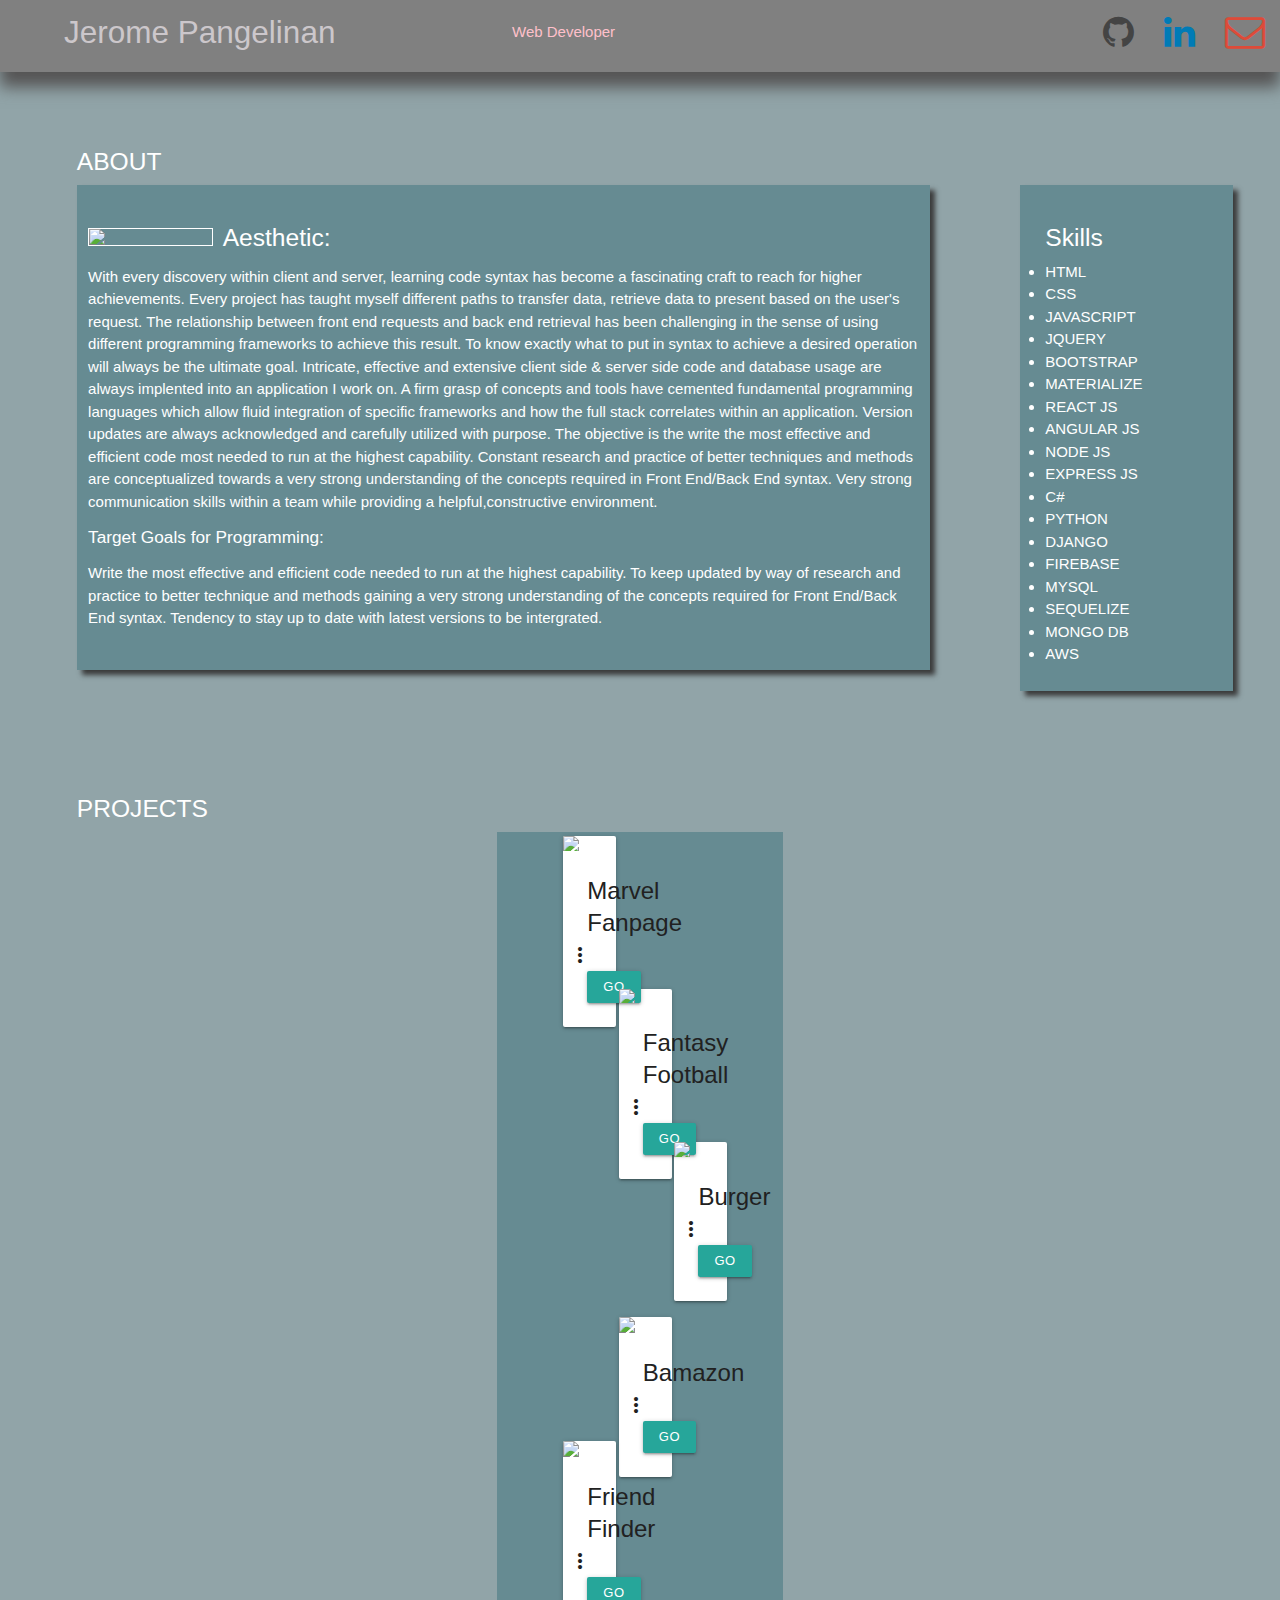
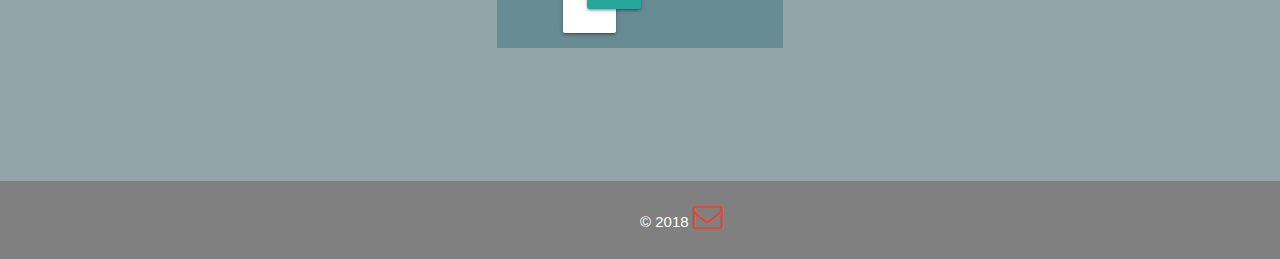
==== commit 6ca3b78b: "portfolio revision" ====
--- a/index.html
+++ b/index.html
@@ -16,7 +16,8 @@
 <body>
   <nav>
     <div id="nav" class="nav-wrapper">
-      <a id="name" class="brand-logo">Jerome Pangelinan</a><a id="title">Web Developer</a>
+      <a id="name" class="brand-logo">Jerome Pangelinan</a>
+      <a id="title">Web Developer</a>
       <ul class="right hide-on-med-and-down">
         <li><a id="github" class="nav-link" href="https://github.com/jponly" target="_blank"><i class="fa fa-github"
               style="font-size:36px; color:#444444"></i><span class="sr-only">(current)</span></a></li>
@@ -57,7 +58,7 @@
           providing a helpful,constructive
           environment.
         </p>
-        <h6><strong>Target Goals for Code:</strong></h6>
+        <h6><strong>Target Goals for Programming:</strong></h6>
         <p>
           Write the most effective and efficient code needed to run at the highest capability.
           To keep updated by way of research and practice to better technique and methods gaining a very strong
@@ -106,7 +107,7 @@
         </div>
         <div class="card-content">
           <span class="card-title activator grey-text text-darken-4">Marvel Fanpage<i class="material-icons right">more_vert</i></span>
-          <p><a href="https://jponly.github.io/Project1/" class="waves-effect waves-light btn-small" target="blank">GO</a></p>
+          <p><a href="https://jponly.github.io/Marvel-Fan-Page/" class="waves-effect waves-light btn-small" target="blank">GO</a></p>
         </div>
         <div class="card-reveal">
           <span class="card-title grey-text text-darken-4">Marvel Fanpage<i class="material-icons right">close</i></span>
@@ -115,11 +116,11 @@
       </div>
       <div id="FantasyFootball" class="card">
         <div class="card-image waves-effect waves-block waves-light">
-          <img id="ff" class="activator" src="assets/css/FFootball.jpg">
+          <img id="ff" class="activator" src="assets/css/ffoot18.jpg">
         </div>
         <div class="card-content">
           <span class="card-title activator grey-text text-darken-4">Fantasy Football<i class="material-icons right">more_vert</i></span>
-          <p><a href="https://secret-taiga-75922.herokuapp.com/" class="waves-effect waves-light btn-small" target="blank">GO</a></p>
+          <p><a href="https://fantasy-football-site2018.herokuapp.com/" class="waves-effect waves-light btn-small" target="blank">GO</a></p>
         </div>
         <div class="card-reveal">
           <span class="card-title grey-text text-darken-4">Fantasy Football<i class="material-icons right">close</i></span>
--- a/assets/css/style.css
+++ b/assets/css/style.css
@@ -12,7 +12,7 @@
   #nav {
       background-color: gray;
       height: 113%;
-      box-shadow: 15px 15px 15px rgb(85, 84, 84);
+      box-shadow: 0px 15px 15px rgb(85, 84, 84);
   }
   #photo {
       width: 15%;
@@ -29,6 +29,7 @@
 }
 #bio {
     margin-left:6%;
+    padding-bottom: 2%;
     background-color:rgb(102, 139, 146);
     /* border: .5px solid white; */
     box-shadow: 5px 5px 5px rgb(59, 59, 59);
@@ -50,7 +51,9 @@
     font-size: 120%;
 }
 #skills {
-    margin-left:4%;
+    margin-left:7%;
+    padding-left: 2%;
+    padding-bottom: 2%;
     background-color:rgb(102, 139, 146);
     /* border: .5px solid white; */
     box-shadow: 5px 5px 5px rgb(59, 59, 59);
@@ -73,7 +76,7 @@
     color: rgb(204, 199, 203);
 }
 #title {
-    margin-left:23.5%;
+    margin-left:40%;
     margin-bottom:3%;
     color:pink;
 }
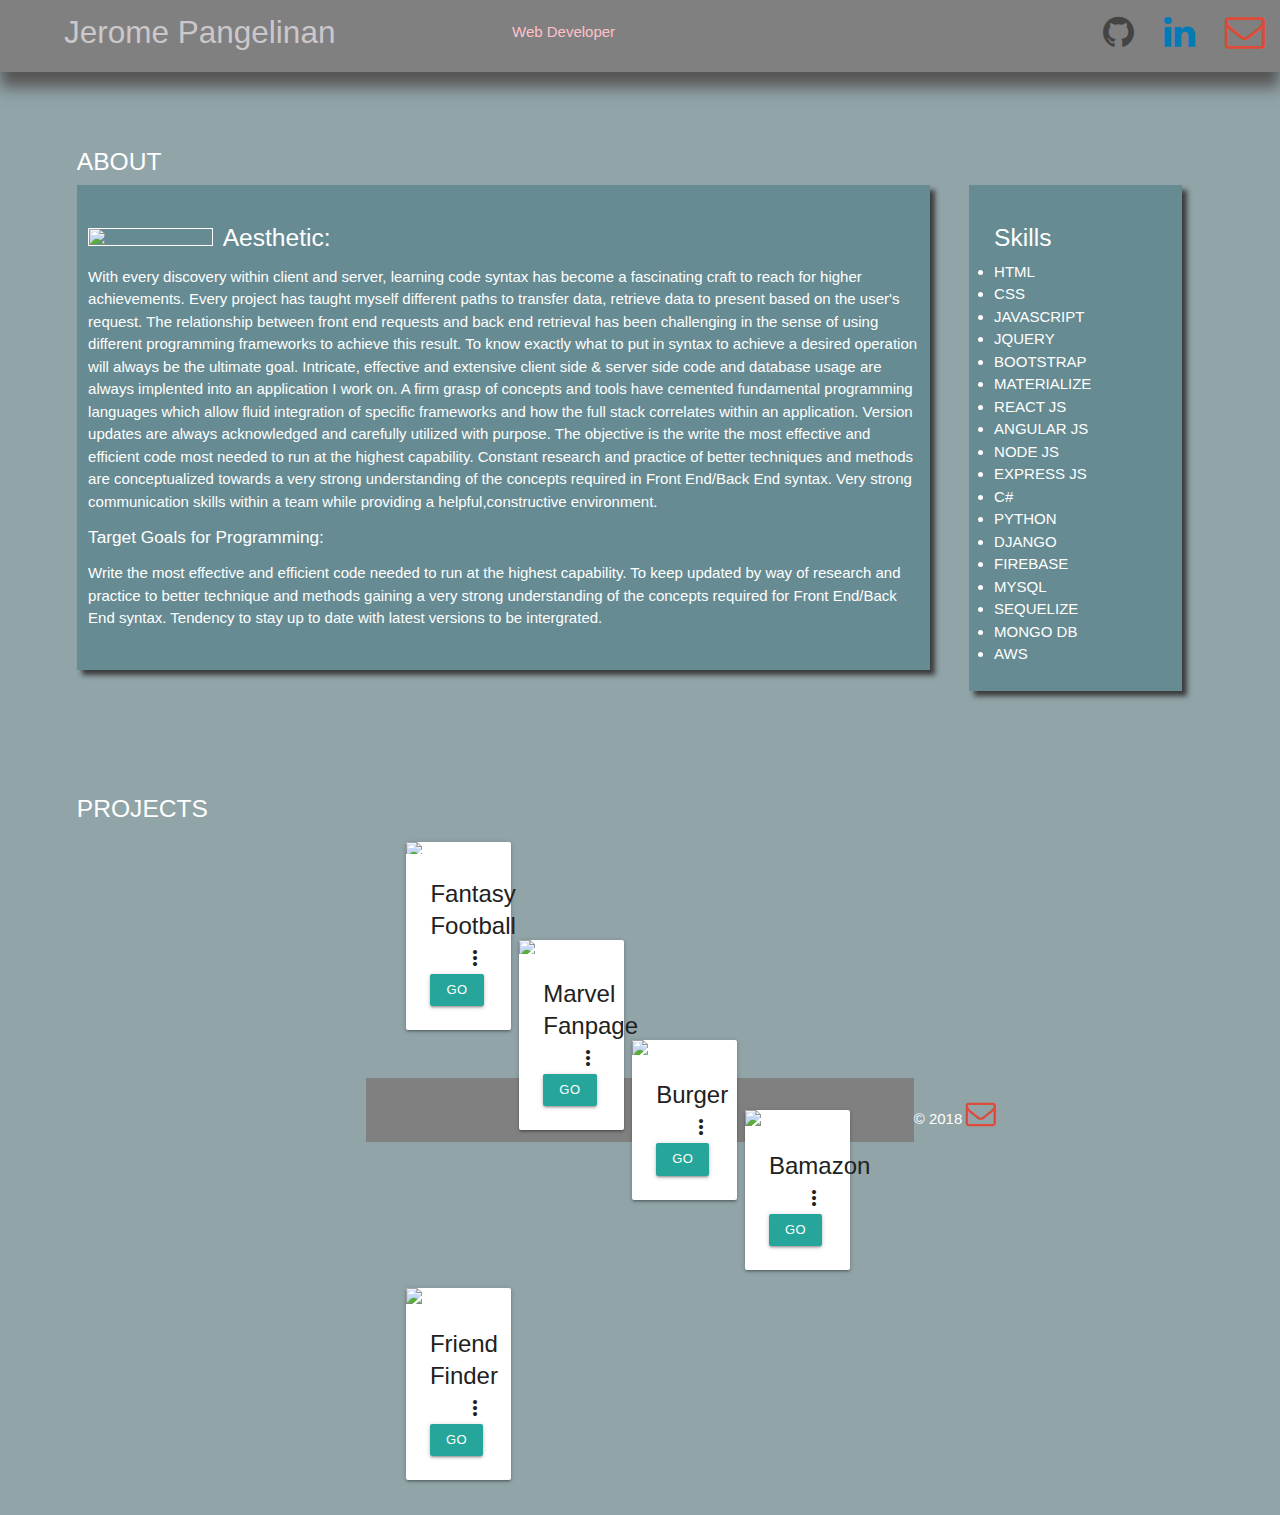
==== commit 70a45b71: "footer revision" ====
--- a/index.html
+++ b/index.html
@@ -100,98 +100,164 @@
   <br>
   <h5 id="proj">PROJECTS</h5>
   <div id="thirdpage" class="row">
-    <div class="col s12">
-      <div id="Marvel" class="card">
-        <div class="card-image waves-effect waves-block waves-light">
-          <img id="marvelPhoto" class="activator" src="assets/css/marvelFanpage.jpg">
-        </div>
-        <div class="card-content">
-          <span class="card-title activator grey-text text-darken-4">Marvel Fanpage<i class="material-icons right">more_vert</i></span>
-          <p><a href="https://jponly.github.io/Marvel-Fan-Page/" class="waves-effect waves-light btn-small" target="blank">GO</a></p>
-        </div>
-        <div class="card-reveal">
-          <span class="card-title grey-text text-darken-4">Marvel Fanpage<i class="material-icons right">close</i></span>
-          <p>HTML Structure with added bootstrap elements for interactive fanpage.</p>
+    <div class="col-12">
+      <div class="col s12">
+        <div id="FantasyFootball" class="card">
+          <div class="card-image waves-effect waves-block waves-light">
+            <img id="ff" class="activator" src="assets/css/ffoot18.jpg">
+          </div>
+          <div class="card-content">
+            <span class="card-title activator grey-text text-darken-4">Fantasy Football<i class="material-icons right">more_vert</i></span>
+            <p><a href="https://fantasy-football-site2018.herokuapp.com/" class="waves-effect waves-light btn-small"
+                target="blank">GO</a></p>
+          </div>
+          <div class="card-reveal">
+            <span class="card-title grey-text text-darken-4">Fantasy Football<i class="material-icons right">close</i></span>
+            <p>M-V-C Paradigm utilize for "Scratcher" Fantasy Football one game play.</p>
+          </div>
+        </div>
+        <div id="Marvel" class="card">
+          <div class="card-image waves-effect waves-block waves-light">
+            <img id="marvelPhoto" class="activator" src="assets/css/marvelFanpage.jpg">
+          </div>
+          <div class="card-content">
+            <span class="card-title activator grey-text text-darken-4">Marvel Fanpage<i class="material-icons right">more_vert</i></span>
+            <p><a href="https://jponly.github.io/Marvel-Fan-Page/" class="waves-effect waves-light btn-small" target="blank">GO</a></p>
+          </div>
+          <div class="card-reveal">
+            <span class="card-title grey-text text-darken-4">Marvel Fanpage<i class="material-icons right">close</i></span>
+            <p>HTML Structure with added bootstrap elements for interactive fanpage.</p>
+          </div>
+        </div>
+        <div id="Burger" class="card">
+          <div class="card-image waves-effect waves-block waves-light">
+            <img id="burger" class="activator" src="assets/css/burgerapp.jpg">
+          </div>
+          <div class="card-content">
+            <span class="card-title activator grey-text text-darken-4">Burger<i class="material-icons right">more_vert</i></span>
+            <p><a href="https://safe-beyond-42662.herokuapp.com/" class="waves-effect waves-light btn-small" target="blank">GO</a></p>
+          </div>
+          <div class="card-reveal">
+            <span class="card-title grey-text text-darken-4">Burger<i class="material-icons right">close</i></span>
+            <p>App uses MySQL and Handlbars to log entry and status of eaten/non eaten burger entries.</p>
+          </div>
+        </div>
+        <div id="Bamazon" class="card">
+          <div class="card-image waves-effect waves-block waves-light">
+            <img id="bamazon" class="activator" src="assets/css/bamazonapp.jpg">
+          </div>
+          <div class="card-content">
+            <span class="card-title activator grey-text text-darken-4">Bamazon<i class="material-icons right">more_vert</i></span>
+            <p><a href="https://github.com/jponly/MYSQL-Store/blob/master/README.md" class="waves-effect waves-light btn-small"
+                target="blank">GO</a></p>
+          </div>
+          <div class="card-reveal">
+            <span class="card-title grey-text text-darken-4">Bamazon<i class="material-icons right">close</i></span>
+            <p>Command Line server only virtual store to purchase and alter products and inventory.</p>
+          </div>
+        </div>
+        <div id="FriendFind" class="card">
+          <div class="card-image waves-effect waves-block waves-light">
+            <img id="friendfind" class="activator" src="assets/css/friendfindapp.jpg">
+          </div>
+          <div class="card-content">
+            <span class="card-title activator grey-text text-darken-4">Friend Finder<i class="material-icons right">more_vert</i></span>
+            <p><a href="https://shielded-river-43702.herokuapp.com/" class="waves-effect waves-light btn-small" target="blank">GO</a></p>
+          </div>
+          <div class="card-reveal">
+            <span class="card-title grey-text text-darken-4">Friend Finder<i class="material-icons right">close</i></span>
+            <p>Front-End and Back-End connect to pair friends based on entry of quiz answers to best match.</p>
+          </div>
+
+
         </div>
       </div>
-      <div id="FantasyFootball" class="card">
-        <div class="card-image waves-effect waves-block waves-light">
-          <img id="ff" class="activator" src="assets/css/ffoot18.jpg">
-        </div>
-        <div class="card-content">
-          <span class="card-title activator grey-text text-darken-4">Fantasy Football<i class="material-icons right">more_vert</i></span>
-          <p><a href="https://fantasy-football-site2018.herokuapp.com/" class="waves-effect waves-light btn-small" target="blank">GO</a></p>
-        </div>
-        <div class="card-reveal">
-          <span class="card-title grey-text text-darken-4">Fantasy Football<i class="material-icons right">close</i></span>
-          <p>M-V-C Paradigm utilize for "Scratcher" Fantasy Football one game play.</p>
-        </div>
+    </div>
+    <!-- footer -->
+    <div class="row">
+      <div class="col-12">
+          <footer id="footers" class="page-footer">
+
+              <div id="footernote" class="container">
+                © 2018 <a href="mailto:jpangeli514@gmail.com" target="_blank" id="send_email"><i class="	fa fa-envelope-o"
+                    style="font-size:2rem;color:#DD4B39"></i></a>
+              </div>
+          </div>
+          </footer>
       </div>
-      <div id="Burger" class="card">
-        <div class="card-image waves-effect waves-block waves-light">
-          <img id="burger" class="activator" src="assets/css/burgerapp.jpg">
-        </div>
-        <div class="card-content">
-          <span class="card-title activator grey-text text-darken-4">Burger<i class="material-icons right">more_vert</i></span>
-          <p><a href="https://safe-beyond-42662.herokuapp.com/" class="waves-effect waves-light btn-small" target="blank">GO</a></p>
-        </div>
-        <div class="card-reveal">
-          <span class="card-title grey-text text-darken-4">Burger<i class="material-icons right">close</i></span>
-          <p>App uses MySQL and Handlbars to log entry and status of eaten/non eaten burger entries.</p>
-        </div>
-      </div>
-      <div id="Bamazon" class="card">
-        <div class="card-image waves-effect waves-block waves-light">
-          <img id="bamazon" class="activator" src="assets/css/bamazonapp.jpg">
-        </div>
-        <div class="card-content">
-          <span class="card-title activator grey-text text-darken-4">Bamazon<i class="material-icons right">more_vert</i></span>
-          <p><a href="https://github.com/jponly/MYSQL-Store/blob/master/README.md" class="waves-effect waves-light btn-small"
-              target="blank">GO</a></p>
-        </div>
-        <div class="card-reveal">
-          <span class="card-title grey-text text-darken-4">Bamazon<i class="material-icons right">close</i></span>
-          <p>Command Line server only virtual store to purchase and alter products and inventory.</p>
-        </div>
-      </div>
-      <div id="FriendFind" class="card">
-        <div class="card-image waves-effect waves-block waves-light">
-          <img id="friendfind" class="activator" src="assets/css/friendfindapp.jpg">
-        </div>
-        <div class="card-content">
-          <span class="card-title activator grey-text text-darken-4">Friend Finder<i class="material-icons right">more_vert</i></span>
-          <p><a href="https://shielded-river-43702.herokuapp.com/" class="waves-effect waves-light btn-small" target="blank">GO</a></p>
-        </div>
-        <div class="card-reveal">
-          <span class="card-title grey-text text-darken-4">Friend Finder<i class="material-icons right">close</i></span>
-          <p>Front-End and Back-End connect to pair friends based on entry of quiz answers to best match.</p>
-        </div>
-      </div>
-
-    </div>
-    <br>
-    <br>
-    <br>
-  </div>
-
-  <br>
-  <br>
-  <br>
-  <br>
-  <br>
-
-  <!-- footer -->
-  <footer id="footers" class="page-footer">
-
-    <div id="footernote" class="container">
-      © 2018 <a href="mailto:jpangeli514@gmail.com" target="_blank" id="send_email"><i class="	fa fa-envelope-o" style="font-size:2rem;color:#DD4B39"></i></a>
-    </div>
-    </div>
-  </footer>
+    </div>
+   
 
   <script src="http://code.jquery.com/jquery-3.3.1.slim.min.js" crossorigin="anonymous"></script>
   <script src="https://cdnjs.cloudflare.com/ajax/libs/materialize/1.0.0/js/materialize.min.js"></script>
   <script src="assets/js/main.js"></script>
 </body>
 
-</html>+</html>
+
+
+<!-- <div id="Marvel" class="card">
+    <div class="card-image waves-effect waves-block waves-light">
+      <img id="marvelPhoto" class="activator" src="assets/css/marvelFanpage.jpg">
+    </div>
+    <div class="card-content">
+      <span class="card-title activator grey-text text-darken-4">Marvel Fanpage<i class="material-icons right">more_vert</i></span>
+      <p><a href="https://jponly.github.io/Marvel-Fan-Page/" class="waves-effect waves-light btn-small" target="blank">GO</a></p>
+    </div>
+    <div class="card-reveal">
+      <span class="card-title grey-text text-darken-4">Marvel Fanpage<i class="material-icons right">close</i></span>
+      <p>HTML Structure with added bootstrap elements for interactive fanpage.</p>
+    </div>
+  </div>
+  <div id="FantasyFootball" class="card">
+    <div class="card-image waves-effect waves-block waves-light">
+      <img id="ff" class="activator" src="assets/css/ffoot18.jpg">
+    </div>
+    <div class="card-content">
+      <span class="card-title activator grey-text text-darken-4">Fantasy Football<i class="material-icons right">more_vert</i></span>
+      <p><a href="https://fantasy-football-site2018.herokuapp.com/" class="waves-effect waves-light btn-small" target="blank">GO</a></p>
+    </div>
+    <div class="card-reveal">
+      <span class="card-title grey-text text-darken-4">Fantasy Football<i class="material-icons right">close</i></span>
+      <p>M-V-C Paradigm utilize for "Scratcher" Fantasy Football one game play.</p>
+    </div>
+  </div>
+  <div id="Burger" class="card">
+    <div class="card-image waves-effect waves-block waves-light">
+      <img id="burger" class="activator" src="assets/css/burgerapp.jpg">
+    </div>
+    <div class="card-content">
+      <span class="card-title activator grey-text text-darken-4">Burger<i class="material-icons right">more_vert</i></span>
+      <p><a href="https://safe-beyond-42662.herokuapp.com/" class="waves-effect waves-light btn-small" target="blank">GO</a></p>
+    </div>
+    <div class="card-reveal">
+      <span class="card-title grey-text text-darken-4">Burger<i class="material-icons right">close</i></span>
+      <p>App uses MySQL and Handlbars to log entry and status of eaten/non eaten burger entries.</p>
+    </div>
+  </div>
+  <div id="Bamazon" class="card">
+    <div class="card-image waves-effect waves-block waves-light">
+      <img id="bamazon" class="activator" src="assets/css/bamazonapp.jpg">
+    </div>
+    <div class="card-content">
+      <span class="card-title activator grey-text text-darken-4">Bamazon<i class="material-icons right">more_vert</i></span>
+      <p><a href="https://github.com/jponly/MYSQL-Store/blob/master/README.md" class="waves-effect waves-light btn-small"
+          target="blank">GO</a></p>
+    </div>
+    <div class="card-reveal">
+      <span class="card-title grey-text text-darken-4">Bamazon<i class="material-icons right">close</i></span>
+      <p>Command Line server only virtual store to purchase and alter products and inventory.</p>
+    </div>
+  </div>
+  <div id="FriendFind" class="card">
+    <div class="card-image waves-effect waves-block waves-light">
+      <img id="friendfind" class="activator" src="assets/css/friendfindapp.jpg">
+    </div>
+    <div class="card-content">
+      <span class="card-title activator grey-text text-darken-4">Friend Finder<i class="material-icons right">more_vert</i></span>
+      <p><a href="https://shielded-river-43702.herokuapp.com/" class="waves-effect waves-light btn-small" target="blank">GO</a></p>
+    </div>
+    <div class="card-reveal">
+      <span class="card-title grey-text text-darken-4">Friend Finder<i class="material-icons right">close</i></span>
+      <p>Front-End and Back-End connect to pair friends based on entry of quiz answers to best match.</p>
+    </div> -->--- a/assets/css/style.css
+++ b/assets/css/style.css
@@ -4,7 +4,6 @@
     flex-direction: column;
     background-color: rgb(145, 164, 168);
   }
-
   main {
     flex: 1 0 auto;
   }
@@ -51,7 +50,7 @@
     font-size: 120%;
 }
 #skills {
-    margin-left:7%;
+    margin-left:3%;
     padding-left: 2%;
     padding-bottom: 2%;
     background-color:rgb(102, 139, 146);
@@ -69,6 +68,7 @@
 
 #footers {
     width: 100%;
+    margin-top:45%;
     background-color: grey;
 }
 #name {
@@ -90,9 +90,11 @@
 }
   
     #Marvel {
+        float:right;
         width:20%;
-        margin-left:21%;
-        margin-top:1.5%;
+        margin-left:2%;
+        margin-right:53%;
+        margin-top:-20%;
        
     }
     #marvelPhoto {
@@ -103,10 +105,10 @@
     #FantasyFootball {
         width:20%;
         height:-5%; 
-        float:right;
-        margin-left:20%;
+        float:left;
+        margin-left:5.5%;
        margin-right:38%;
-       margin-top:-20%;
+       margin-top:2%;
        padding-bottom:-4%;
     }
 
@@ -119,12 +121,13 @@
         clear:both;
         width:20%;
         float:right;
-        margin-right:17%;
+        margin-right: 31.5%;
         margin-top:-20%;
     }
     #burger {
         width: 99%;
         margin-bottom: -1%;
+        float: left;
     }
     #Train {
         clear:both;
@@ -141,9 +144,9 @@
        clear: both;
         float:left;
         width:20%;
-        margin-top:-19.5%;
-        margin-right:80%;
-        margin-left: 21%;
+        margin-top:.5%;
+        margin-right:33%;
+        margin-left: 5.4%;
     }
     #friendfind {
         width: 103%;
@@ -155,8 +158,8 @@
         clear: both;
         float:right;
         width:20%;
-        margin-top:.18%;
-        margin-right:38%;
+        margin-top:-20%;
+        margin-right:10%;
      
         
     }
@@ -166,6 +169,7 @@
         
     }
     #thirdpage {
-        background-color:rgb(102, 139, 146);
+        margin-bottom: 0px;
+        /* background-color:rgb(102, 139, 146); */
         /* box-shadow: 5px 5px 5px rgb(59, 59, 59); */
     }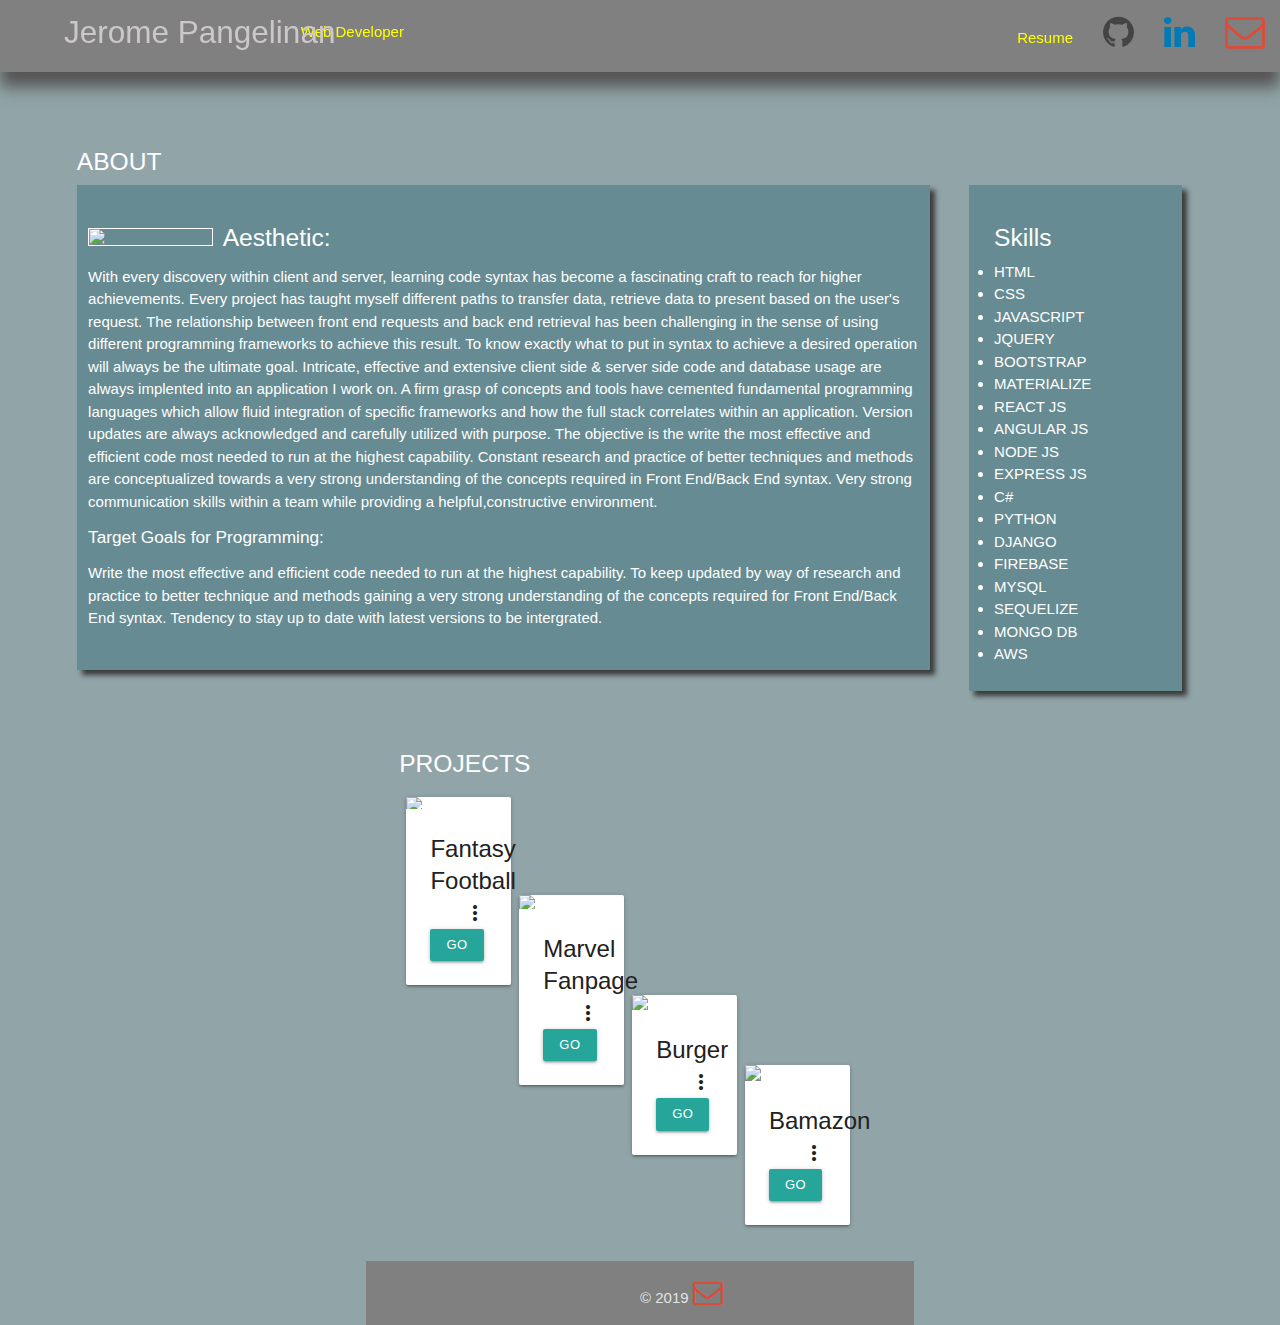
==== commit 5fe551a9: "revised resume" ====
--- a/index.html
+++ b/index.html
@@ -14,19 +14,24 @@
 </head>
 
 <body>
-  <nav>
-    <div id="nav" class="nav-wrapper">
-      <a id="name" class="brand-logo">Jerome Pangelinan</a>
-      <a id="title">Web Developer</a>
-      <ul class="right hide-on-med-and-down">
-        <li><a id="github" class="nav-link" href="https://github.com/jponly" target="_blank"><i class="fa fa-github"
-              style="font-size:36px; color:#444444"></i><span class="sr-only">(current)</span></a></li>
-        <li> <a id="linkedin" class="nav-link" href="https://www.linkedin.com/in/jerome-pangelinan-09162031/" target="_blank"><i
-              class="fa fa-linkedin" style="font-size:36px; color:#007BB6"></i><span class="sr-only">(current)</span></a></li>
-        <li><a href="mailto:jpangeli514@gmail.com" target="_blank" id="send_email"><i class="	fa fa-envelope-o" style="font-size:40px;color:#DD4B39"></i></a></li>
-      </ul>
-    </div>
-  </nav>
+  <div class="navbar-fixed">
+    <nav>
+      <div id="nav" class="nav-wrapper">
+        <a id="name" class="brand-logo">Jerome Pangelinan</a>
+        <a id="title">Web Developer</a>
+        <ul class="right hide-on-med-and-down">
+          <li><a id="resume" class="nav-link" href="../CV-Template/indexcv.html" target="_blank"><i class="fa fa-resume"style="font-size:36px; color:#444444"></i></i><span class="sr-only"></span>Resume</a></li>
+          <li><a id="github" class="nav-link" href="https://github.com/jponly" target="_blank"><i class="fa fa-github"
+                style="font-size:36px; color:#444444"></i><span class="sr-only">(current)</span></a></li>
+          <li> <a id="linkedin" class="nav-link" href="https://www.linkedin.com/in/jerome-pangelinan-09162031/"
+              target="_blank"><i class="fa fa-linkedin" style="font-size:36px; color:#007BB6"></i><span
+                class="sr-only">(current)</span></a></li>
+          <li><a href="mailto:jpangeli514@gmail.com" target="_blank" id="send_email"><i class="	fa fa-envelope-o"
+                style="font-size:40px;color:#DD4B39"></i></a></li>
+        </ul>
+      </div>
+    </nav>
+  </div>
   <br>
   <br>
   <br>
@@ -34,7 +39,8 @@
   <div class="row">
     <div id="bio" class="col s12 m4 l8">
       <br>
-      <h5 id="about_me" class="text_modif"><img id="photo" src="assets/css/me.jpg" style="float: left; margin: 4px 10px 0px 0px;">
+      <h5 id="about_me" class="text_modif"><img id="photo" src="assets/css/me.jpg"
+          style="float: left; margin: 4px 10px 0px 0px;">
         <h5><strong>Aesthetic:</strong></h5>
         <p>With every discovery within client and server, learning code syntax has become a fascinating craft to reach
           for higher
@@ -96,10 +102,8 @@
 
   </div>
   <br>
-  <br>
-  <br>
-  <h5 id="proj">PROJECTS</h5>
   <div id="thirdpage" class="row">
+    <h5 id="proj">PROJECTS</h5>
     <div class="col-12">
       <div class="col s12">
         <div id="FantasyFootball" class="card">
@@ -107,12 +111,14 @@
             <img id="ff" class="activator" src="assets/css/ffoot18.jpg">
           </div>
           <div class="card-content">
-            <span class="card-title activator grey-text text-darken-4">Fantasy Football<i class="material-icons right">more_vert</i></span>
+            <span class="card-title activator grey-text text-darken-4">Fantasy Football<i
+                class="material-icons right">more_vert</i></span>
             <p><a href="https://fantasy-football-site2018.herokuapp.com/" class="waves-effect waves-light btn-small"
                 target="blank">GO</a></p>
           </div>
           <div class="card-reveal">
-            <span class="card-title grey-text text-darken-4">Fantasy Football<i class="material-icons right">close</i></span>
+            <span class="card-title grey-text text-darken-4">Fantasy Football<i
+                class="material-icons right">close</i></span>
             <p>M-V-C Paradigm utilize for "Scratcher" Fantasy Football one game play.</p>
           </div>
         </div>
@@ -121,11 +127,14 @@
             <img id="marvelPhoto" class="activator" src="assets/css/marvelFanpage.jpg">
           </div>
           <div class="card-content">
-            <span class="card-title activator grey-text text-darken-4">Marvel Fanpage<i class="material-icons right">more_vert</i></span>
-            <p><a href="https://jponly.github.io/Marvel-Fan-Page/" class="waves-effect waves-light btn-small" target="blank">GO</a></p>
-          </div>
-          <div class="card-reveal">
-            <span class="card-title grey-text text-darken-4">Marvel Fanpage<i class="material-icons right">close</i></span>
+            <span class="card-title activator grey-text text-darken-4">Marvel Fanpage<i
+                class="material-icons right">more_vert</i></span>
+            <p><a href="https://jponly.github.io/Marvel-Fan-Page/" class="waves-effect waves-light btn-small"
+                target="blank">GO</a></p>
+          </div>
+          <div class="card-reveal">
+            <span class="card-title grey-text text-darken-4">Marvel Fanpage<i
+                class="material-icons right">close</i></span>
             <p>HTML Structure with added bootstrap elements for interactive fanpage.</p>
           </div>
         </div>
@@ -134,8 +143,10 @@
             <img id="burger" class="activator" src="assets/css/burgerapp.jpg">
           </div>
           <div class="card-content">
-            <span class="card-title activator grey-text text-darken-4">Burger<i class="material-icons right">more_vert</i></span>
-            <p><a href="https://safe-beyond-42662.herokuapp.com/" class="waves-effect waves-light btn-small" target="blank">GO</a></p>
+            <span class="card-title activator grey-text text-darken-4">Burger<i
+                class="material-icons right">more_vert</i></span>
+            <p><a href="https://safe-beyond-42662.herokuapp.com/" class="waves-effect waves-light btn-small"
+                target="blank">GO</a></p>
           </div>
           <div class="card-reveal">
             <span class="card-title grey-text text-darken-4">Burger<i class="material-icons right">close</i></span>
@@ -147,108 +158,54 @@
             <img id="bamazon" class="activator" src="assets/css/bamazonapp.jpg">
           </div>
           <div class="card-content">
-            <span class="card-title activator grey-text text-darken-4">Bamazon<i class="material-icons right">more_vert</i></span>
-            <p><a href="https://github.com/jponly/MYSQL-Store/blob/master/README.md" class="waves-effect waves-light btn-small"
-                target="blank">GO</a></p>
+            <span class="card-title activator grey-text text-darken-4">Bamazon<i
+                class="material-icons right">more_vert</i></span>
+            <p><a href="https://github.com/jponly/MYSQL-Store/blob/master/README.md"
+                class="waves-effect waves-light btn-small" target="blank">GO</a></p>
           </div>
           <div class="card-reveal">
             <span class="card-title grey-text text-darken-4">Bamazon<i class="material-icons right">close</i></span>
             <p>Command Line server only virtual store to purchase and alter products and inventory.</p>
           </div>
         </div>
-        <div id="FriendFind" class="card">
-          <div class="card-image waves-effect waves-block waves-light">
-            <img id="friendfind" class="activator" src="assets/css/friendfindapp.jpg">
-          </div>
-          <div class="card-content">
-            <span class="card-title activator grey-text text-darken-4">Friend Finder<i class="material-icons right">more_vert</i></span>
-            <p><a href="https://shielded-river-43702.herokuapp.com/" class="waves-effect waves-light btn-small" target="blank">GO</a></p>
-          </div>
-          <div class="card-reveal">
-            <span class="card-title grey-text text-darken-4">Friend Finder<i class="material-icons right">close</i></span>
-            <p>Front-End and Back-End connect to pair friends based on entry of quiz answers to best match.</p>
-          </div>
-
-
-        </div>
-      </div>
-    </div>
-    <!-- footer -->
-    <div class="row">
-      <div class="col-12">
-          <footer id="footers" class="page-footer">
-
-              <div id="footernote" class="container">
-                © 2018 <a href="mailto:jpangeli514@gmail.com" target="_blank" id="send_email"><i class="	fa fa-envelope-o"
-                    style="font-size:2rem;color:#DD4B39"></i></a>
-              </div>
-          </div>
-          </footer>
-      </div>
-    </div>
-   
-
-  <script src="http://code.jquery.com/jquery-3.3.1.slim.min.js" crossorigin="anonymous"></script>
-  <script src="https://cdnjs.cloudflare.com/ajax/libs/materialize/1.0.0/js/materialize.min.js"></script>
-  <script src="assets/js/main.js"></script>
+      </div>
+    </div>
+    <footer id="project-box" class="page-footer">
+      <div class="container">
+        <div class="row">
+          <div class="col l6 s12">
+
+          </div>
+        </div>
+      </div>
+
+
+
+
+      <div id="footer-style" class="footer-copyright">
+        <div id="footernote" class="container">
+          © 2019 <a href="mailto:jpangeli514@gmail.com" target="_blank" id="send_email"><i class="	fa fa-envelope-o"
+              style="font-size:2rem;color:#DD4B39"></i></a>
+        </div>
+      </div>
+    </footer>
+
+    <script src="http://code.jquery.com/jquery-3.3.1.slim.min.js" crossorigin="anonymous"></script>
+    <script src="https://cdnjs.cloudflare.com/ajax/libs/materialize/1.0.0/js/materialize.min.js"></script>
+    <script src="assets/js/main.js"></script>
 </body>
 
 </html>
 
 
-<!-- <div id="Marvel" class="card">
-    <div class="card-image waves-effect waves-block waves-light">
-      <img id="marvelPhoto" class="activator" src="assets/css/marvelFanpage.jpg">
-    </div>
-    <div class="card-content">
-      <span class="card-title activator grey-text text-darken-4">Marvel Fanpage<i class="material-icons right">more_vert</i></span>
-      <p><a href="https://jponly.github.io/Marvel-Fan-Page/" class="waves-effect waves-light btn-small" target="blank">GO</a></p>
-    </div>
-    <div class="card-reveal">
-      <span class="card-title grey-text text-darken-4">Marvel Fanpage<i class="material-icons right">close</i></span>
-      <p>HTML Structure with added bootstrap elements for interactive fanpage.</p>
-    </div>
-  </div>
-  <div id="FantasyFootball" class="card">
-    <div class="card-image waves-effect waves-block waves-light">
-      <img id="ff" class="activator" src="assets/css/ffoot18.jpg">
-    </div>
-    <div class="card-content">
-      <span class="card-title activator grey-text text-darken-4">Fantasy Football<i class="material-icons right">more_vert</i></span>
-      <p><a href="https://fantasy-football-site2018.herokuapp.com/" class="waves-effect waves-light btn-small" target="blank">GO</a></p>
-    </div>
-    <div class="card-reveal">
-      <span class="card-title grey-text text-darken-4">Fantasy Football<i class="material-icons right">close</i></span>
-      <p>M-V-C Paradigm utilize for "Scratcher" Fantasy Football one game play.</p>
-    </div>
-  </div>
-  <div id="Burger" class="card">
-    <div class="card-image waves-effect waves-block waves-light">
-      <img id="burger" class="activator" src="assets/css/burgerapp.jpg">
-    </div>
-    <div class="card-content">
-      <span class="card-title activator grey-text text-darken-4">Burger<i class="material-icons right">more_vert</i></span>
-      <p><a href="https://safe-beyond-42662.herokuapp.com/" class="waves-effect waves-light btn-small" target="blank">GO</a></p>
-    </div>
-    <div class="card-reveal">
-      <span class="card-title grey-text text-darken-4">Burger<i class="material-icons right">close</i></span>
-      <p>App uses MySQL and Handlbars to log entry and status of eaten/non eaten burger entries.</p>
-    </div>
-  </div>
-  <div id="Bamazon" class="card">
-    <div class="card-image waves-effect waves-block waves-light">
-      <img id="bamazon" class="activator" src="assets/css/bamazonapp.jpg">
-    </div>
-    <div class="card-content">
-      <span class="card-title activator grey-text text-darken-4">Bamazon<i class="material-icons right">more_vert</i></span>
-      <p><a href="https://github.com/jponly/MYSQL-Store/blob/master/README.md" class="waves-effect waves-light btn-small"
-          target="blank">GO</a></p>
-    </div>
-    <div class="card-reveal">
-      <span class="card-title grey-text text-darken-4">Bamazon<i class="material-icons right">close</i></span>
-      <p>Command Line server only virtual store to purchase and alter products and inventory.</p>
-    </div>
-  </div>
+
+
+
+
+
+
+
+<!-- 
   <div id="FriendFind" class="card">
     <div class="card-image waves-effect waves-block waves-light">
       <img id="friendfind" class="activator" src="assets/css/friendfindapp.jpg">
@@ -260,4 +217,24 @@
     <div class="card-reveal">
       <span class="card-title grey-text text-darken-4">Friend Finder<i class="material-icons right">close</i></span>
       <p>Front-End and Back-End connect to pair friends based on entry of quiz answers to best match.</p>
-    </div> -->+    </div> -->
+
+
+
+
+<!-- ---------- -->
+
+
+<!-- footer -->
+<!-- <div class="row">
+        <div class="col-12">
+            <footer id="footers" class="page-footer">
+  
+                <div id="footernote" class="container">
+                  © 2018 <a href="mailto:jpangeli514@gmail.com" target="_blank" id="send_email"><i class="	fa fa-envelope-o"
+                      style="font-size:2rem;color:#DD4B39"></i></a>
+                </div>
+            </div>
+            </footer>
+        </div>
+      </div> -->--- a/assets/css/style.css
+++ b/assets/css/style.css
@@ -19,7 +19,7 @@
       margin-top: -3%;
    
   }
-  
+ 
 #secondpage {
 
    width: 100%;
@@ -34,6 +34,12 @@
     box-shadow: 5px 5px 5px rgb(59, 59, 59);
     color:white;
 }
+#resume{
+    color: yellow;
+    margin-top: -34%;
+    padding-top: 10%;
+}
+
 #ab {
     color:white;
     margin-left:6%;
@@ -65,24 +71,31 @@
     background-color:rgb(102, 139, 146);
     color: white;
 }
-
+#project-box {
+    background-color: rgb(145, 164, 168);
+}
 #footers {
     width: 100%;
-    margin-top:45%;
+    margin-top:50%;
     background-color: grey;
+}
+#footer-style {
+    background-color: gray;
 }
 #name {
     margin-left:5%;
     color: rgb(204, 199, 203);
 }
 #title {
-    margin-left:40%;
+    margin-top: 5%;
     margin-bottom:3%;
-    color:pink;
+    margin-left: 23.5%;
+    color: yellow;
 }
 #footernote {
     margin-left: 50%;
-    padding-bottom: 2%;
+    padding-bottom: 1%;
+    padding-top: 1%;
 }
 
 #sociallink {
